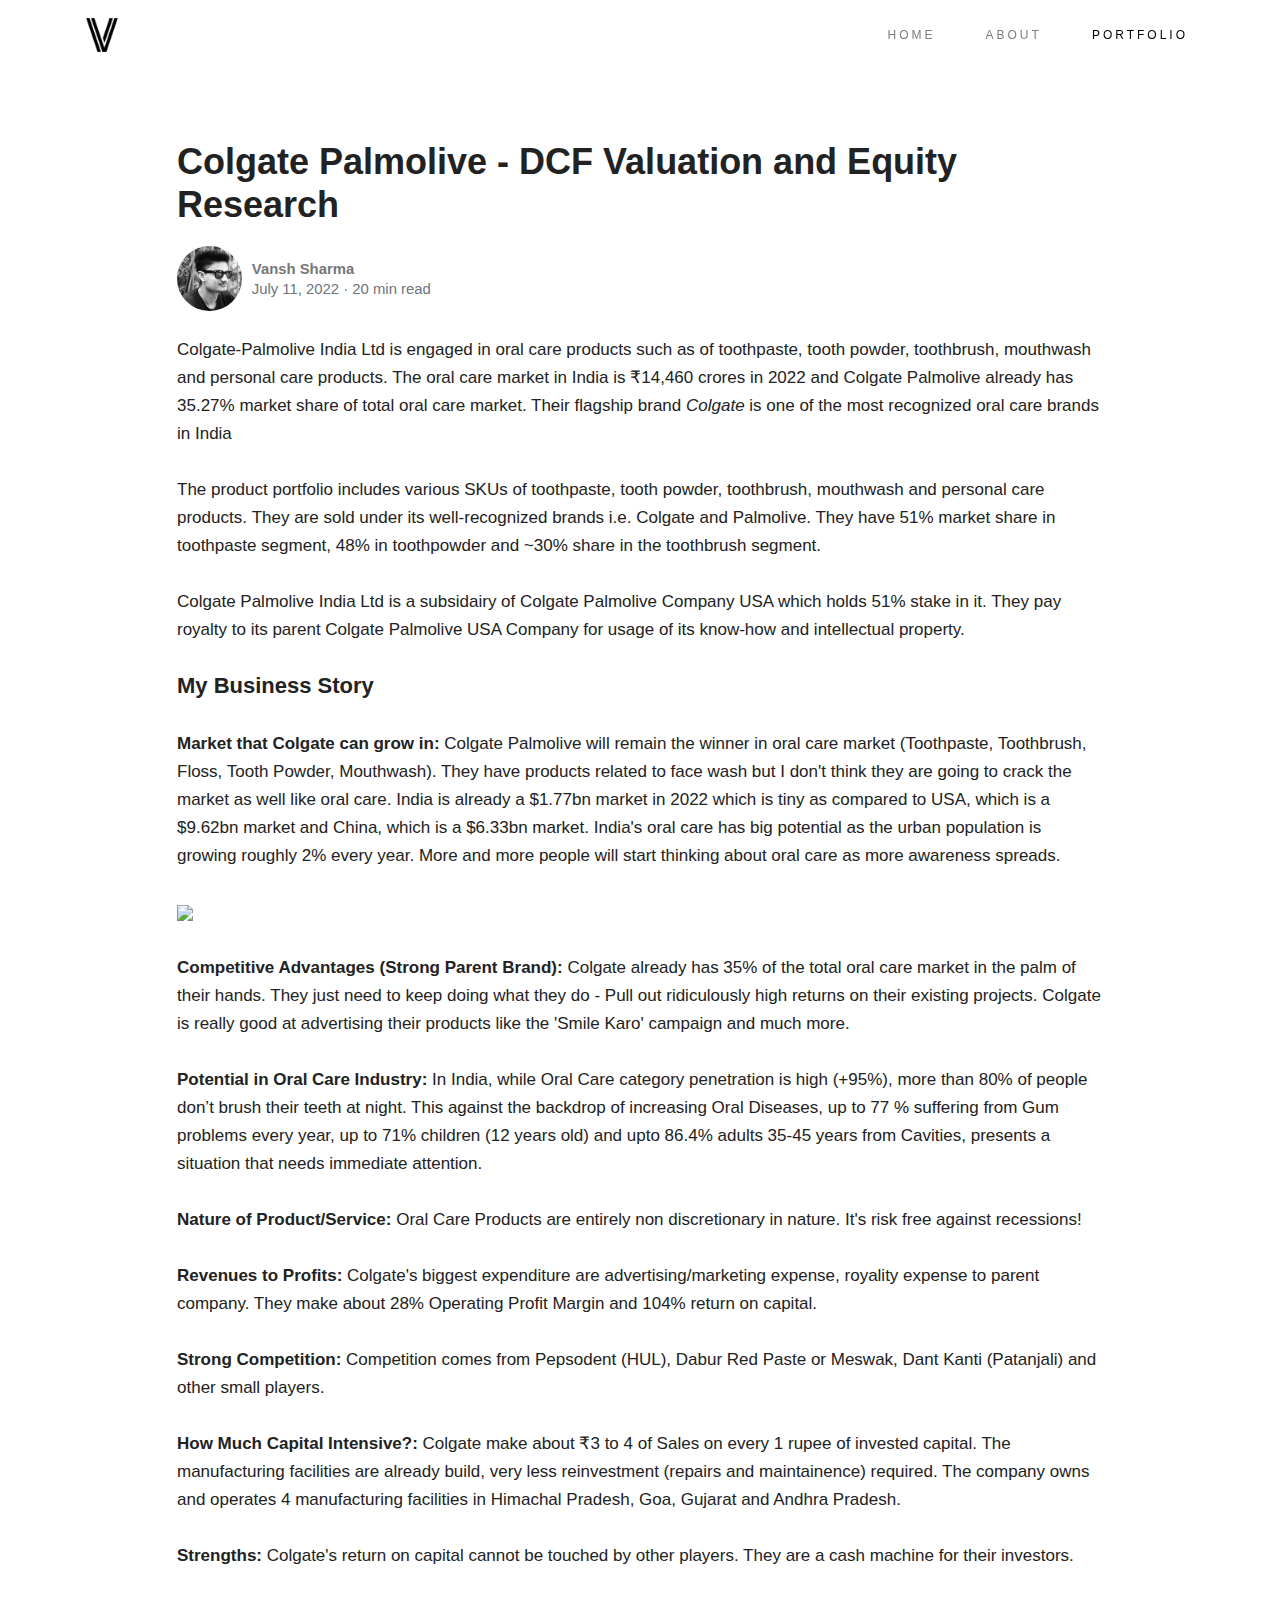
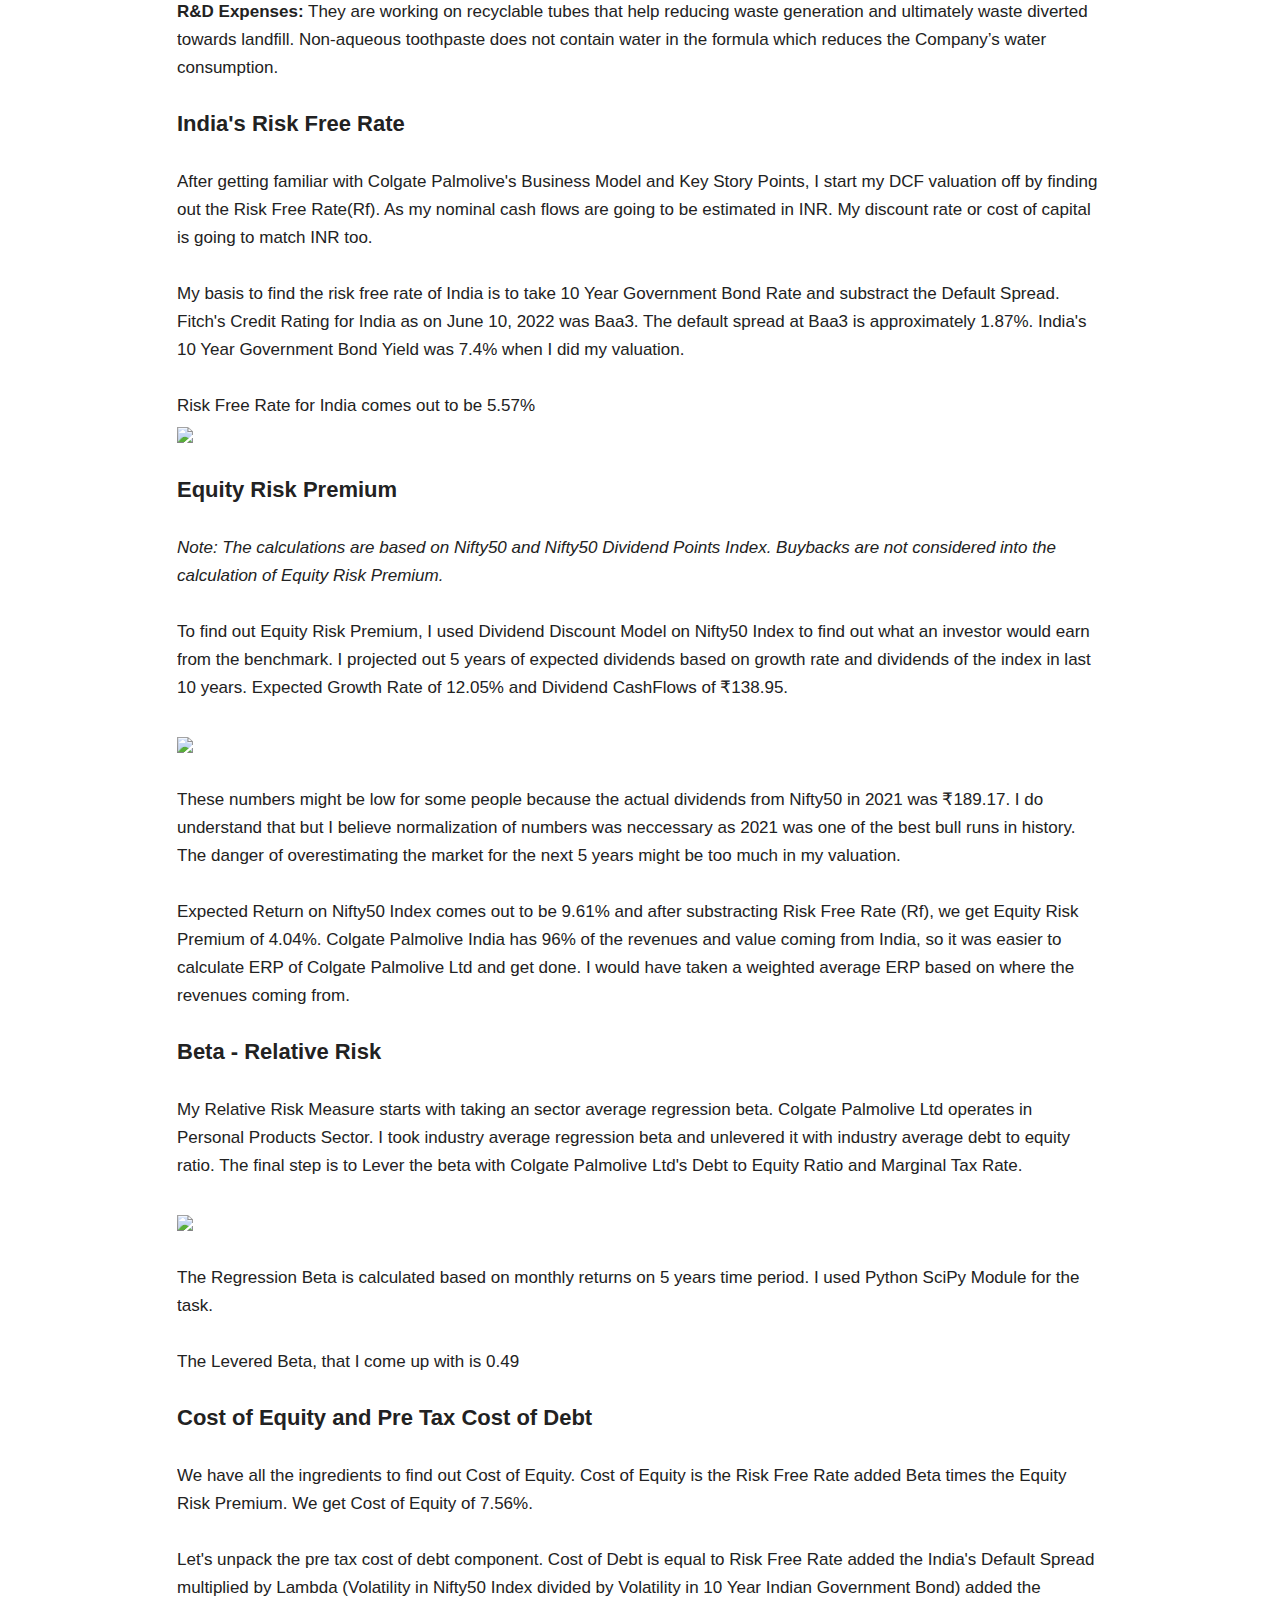
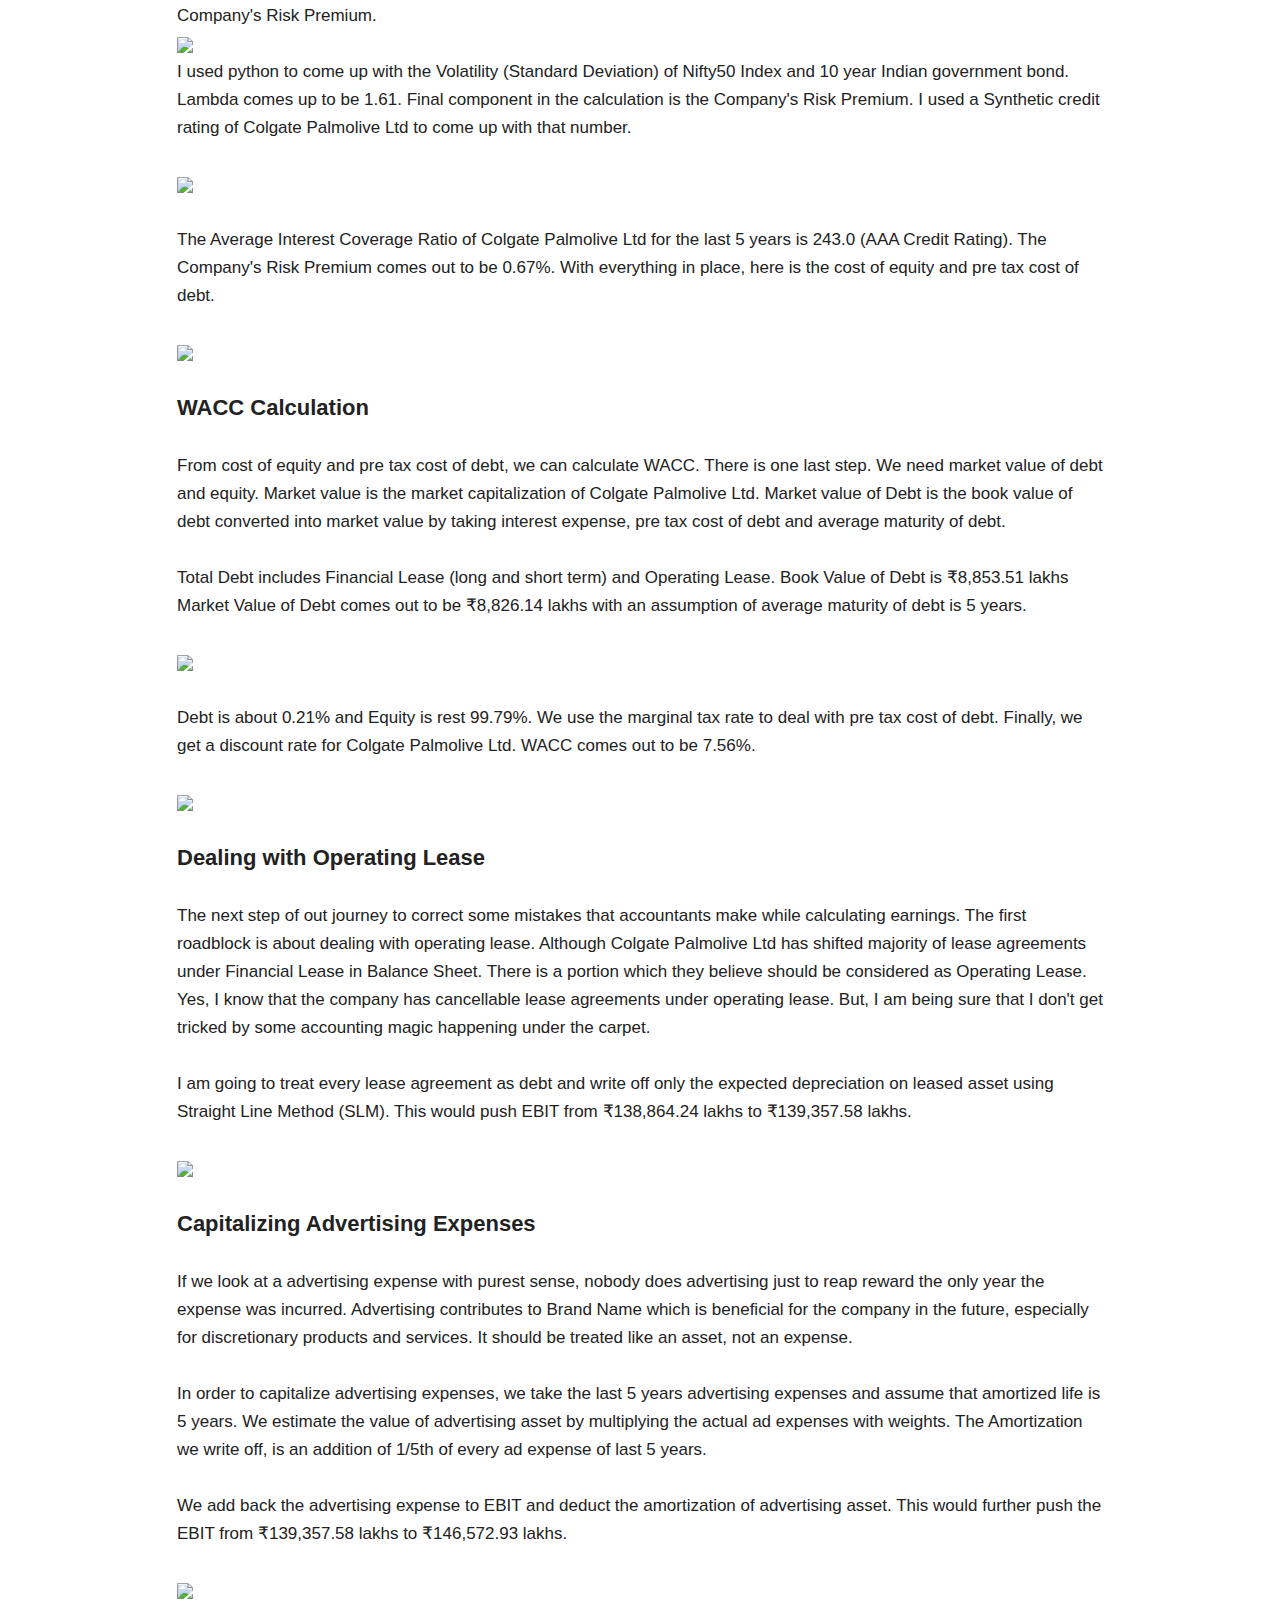
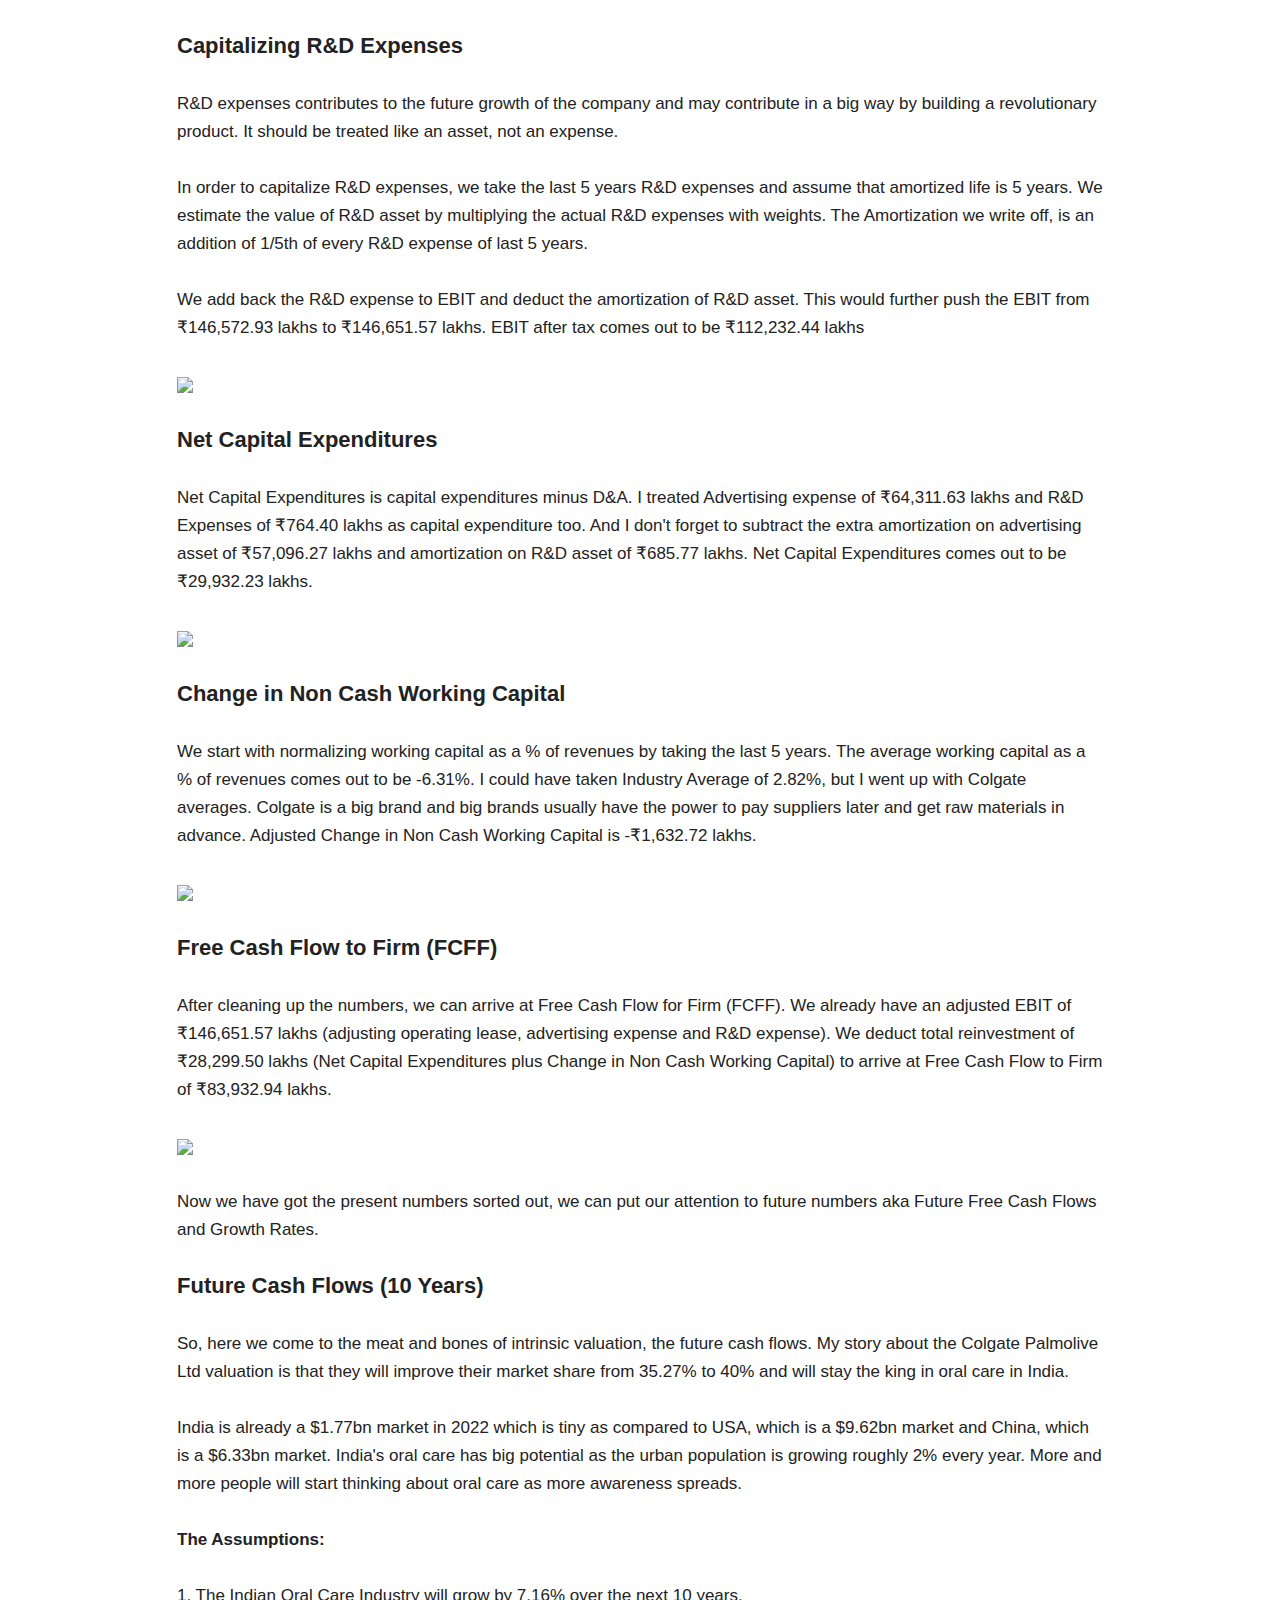
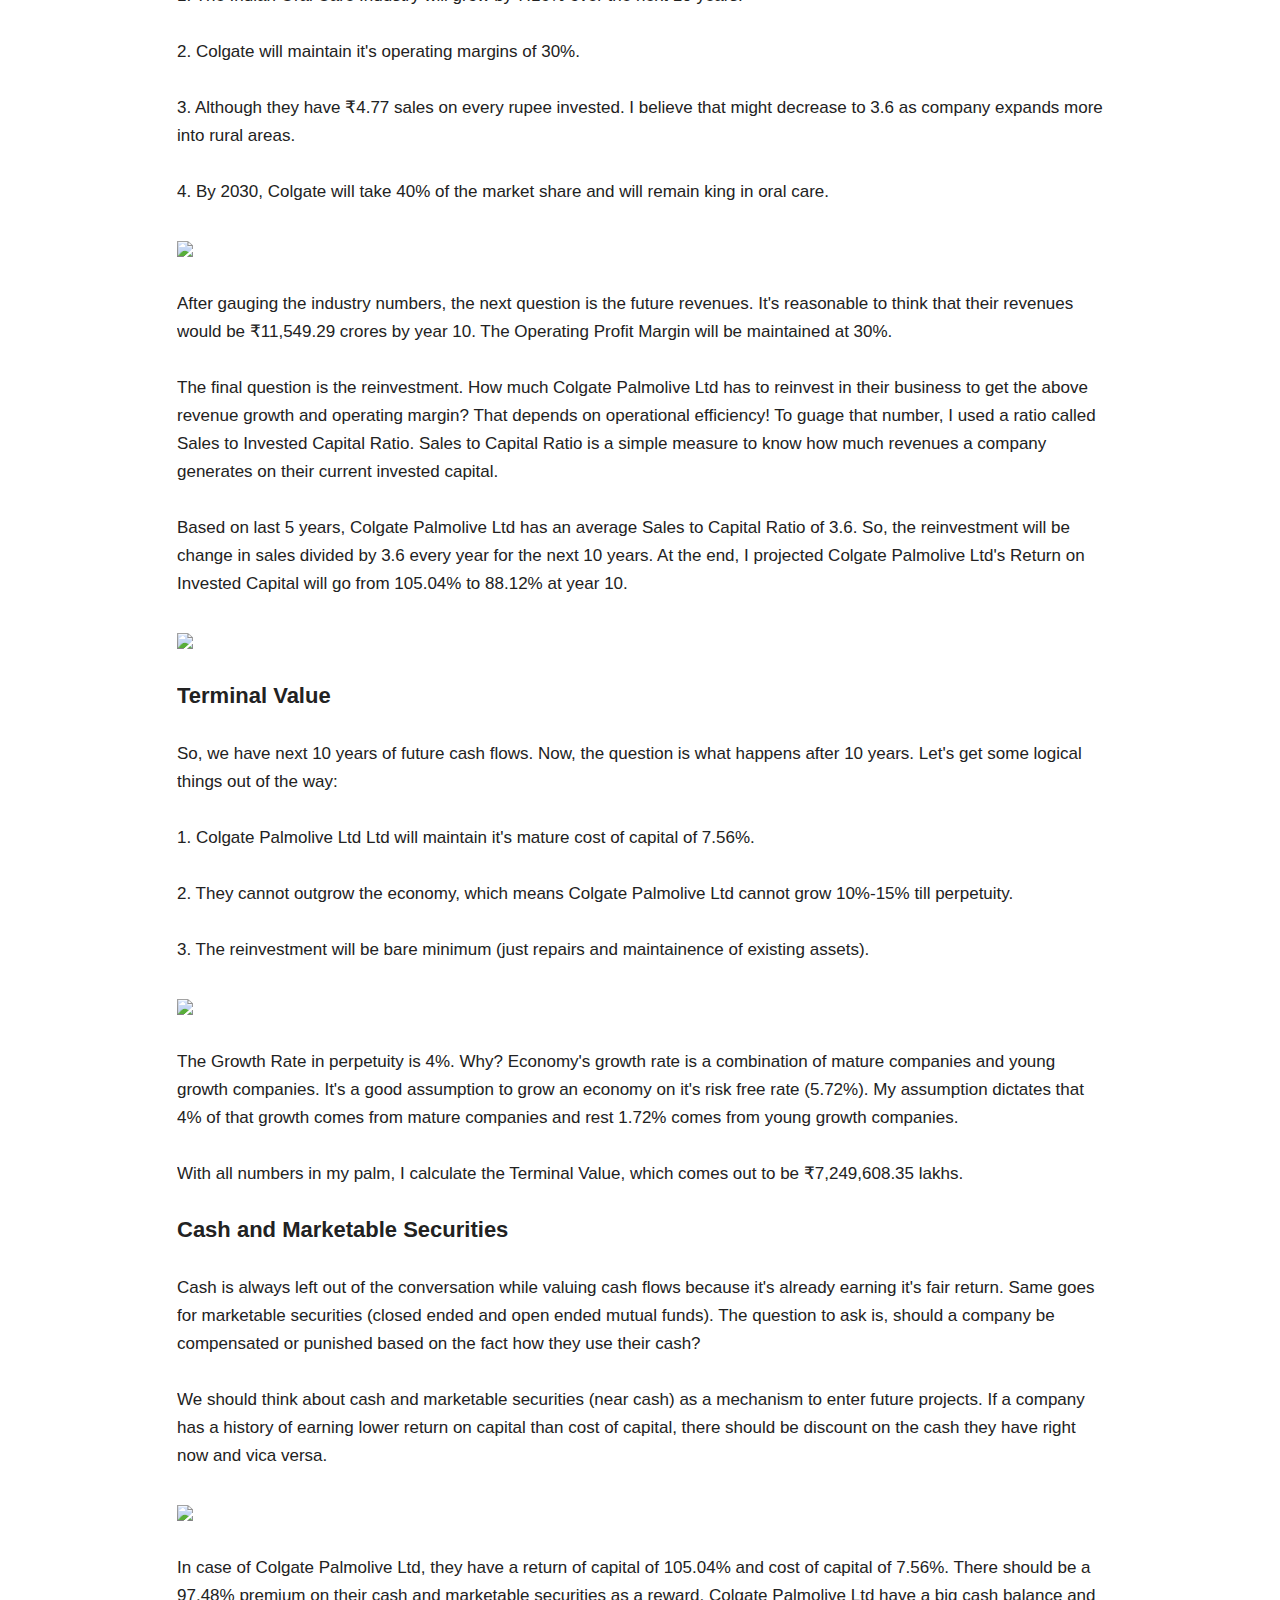
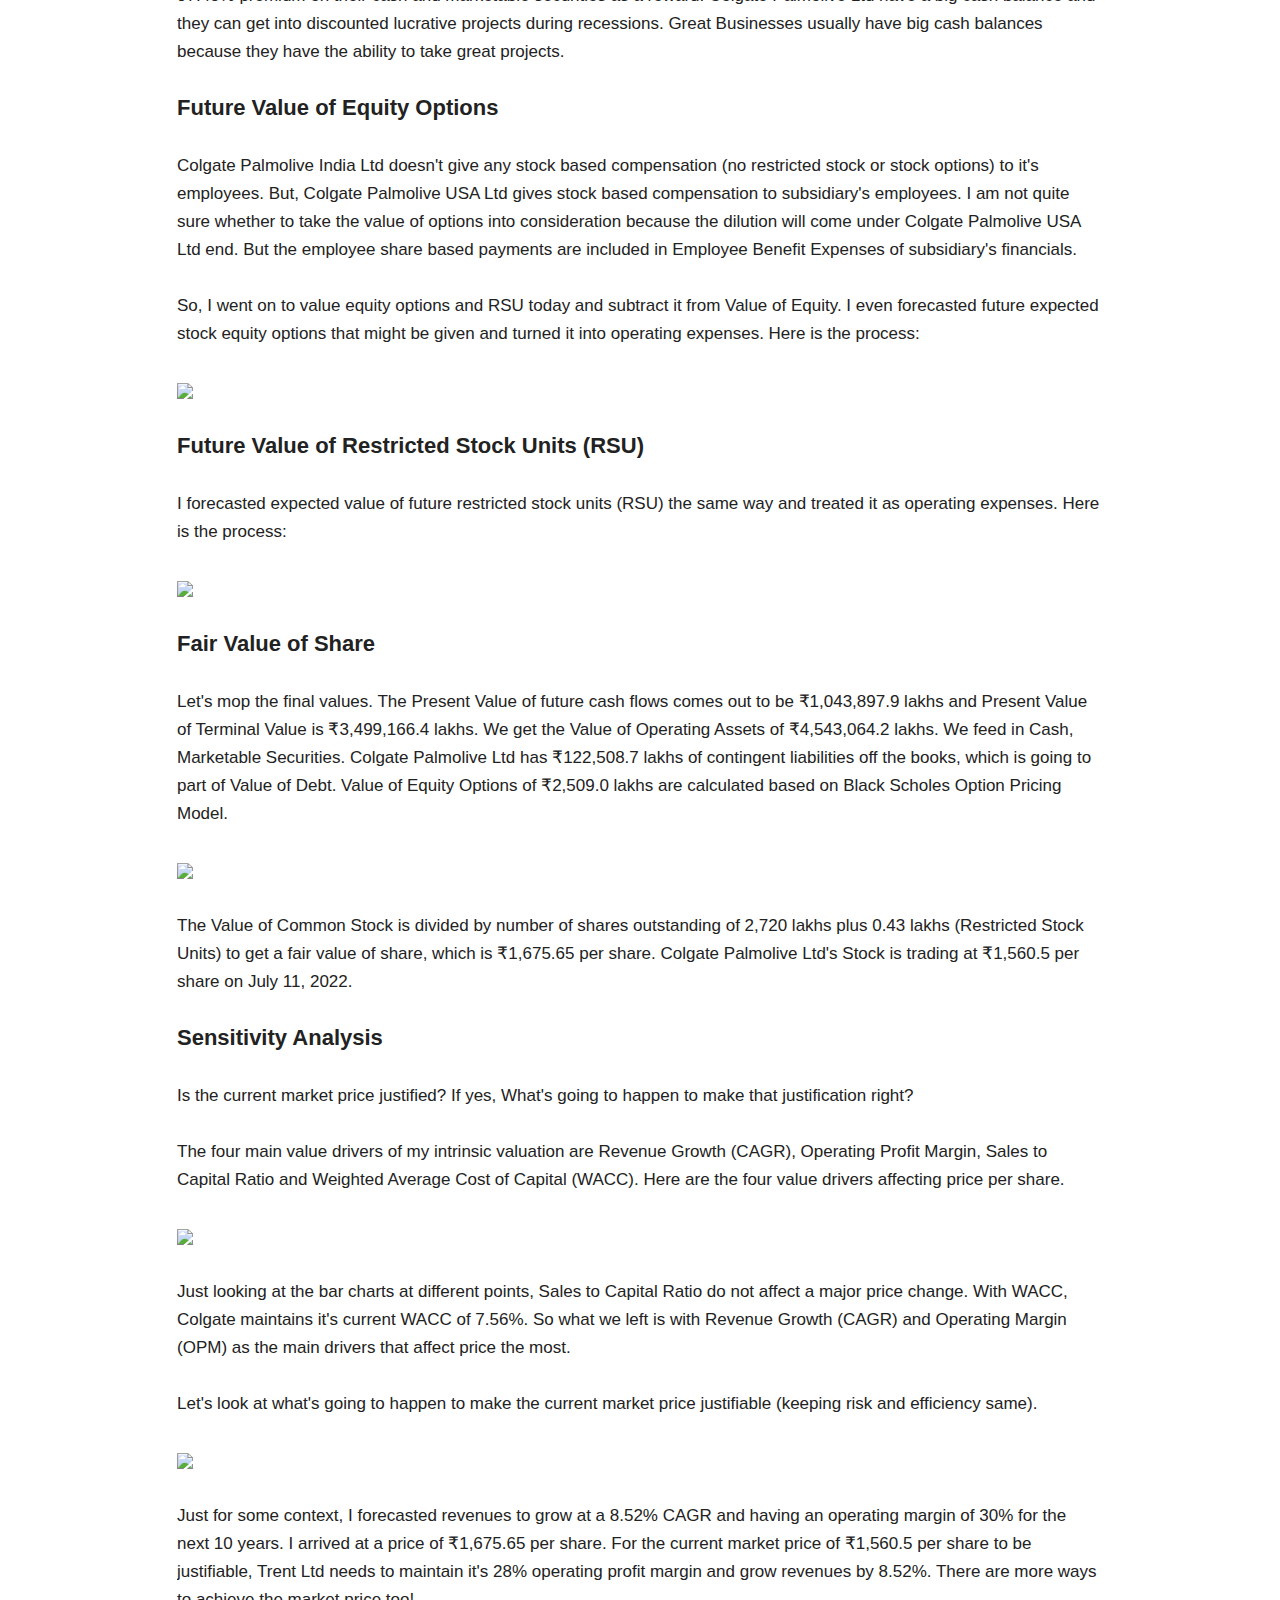
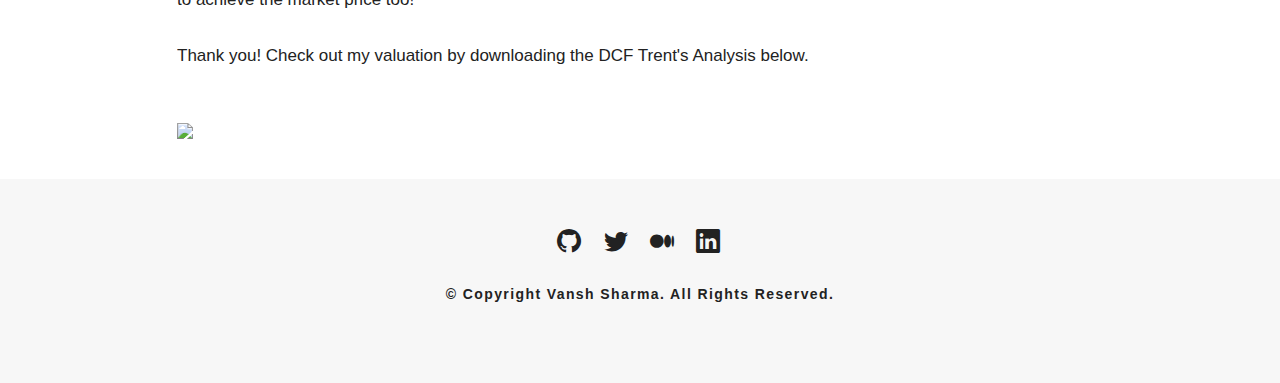
==== colgate.html @ 7a52c112 "Add files via upload" ====
<!DOCTYPE html>
<html lang="en">

<head>
  <meta charset="utf-8">
  <meta content="width=device-width, initial-scale=1.0" name="viewport">

  <title>Colgate Palmolive - Intrinsic Valuation</title>
  <meta content="" name="description">
  <meta content="" name="keywords">

  <!-- Favicons -->
  <link href="assets/img/favicon.png" rel="icon">

  <!-- Google Fonts -->
  <link href="https://fonts.googleapis.com/css?family=Poppins:300,300i,400,400i,500,500i,600,600i,700,700i|Playfair+Display:400,400i,500,500i,600,600i,700,700i,900,900i" rel="stylesheet">
  <link rel="preconnect" href="https://fonts.googleapis.com">
  <link rel="preconnect" href="https://fonts.gstatic.com" crossorigin>
  <link href="https://fonts.googleapis.com/css2?family=Noto+Serif:ital,wght@0,400;0,700;1,400;1,700&display=swap" rel="stylesheet">

  <!-- Vendor CSS Files -->
  <link href="assets/vendor/bootstrap/css/bootstrap.min.css" rel="stylesheet">
  <link href="assets/vendor/bootstrap-icons/bootstrap-icons.css" rel="stylesheet">
  <link href="assets/vendor/boxicons/css/boxicons.min.css" rel="stylesheet">
  <link href="assets/vendor/glightbox/css/glightbox.min.css" rel="stylesheet">
  <link href="assets/vendor/swiper/swiper-bundle.min.css" rel="stylesheet">

  <!-- Main CSS File -->
  <link href="assets/css/style.css" rel="stylesheet">

<body>

  <!-- ======= Header ======= -->
  <header id="header" class="sticky-top header-scrolled">
    <div class="container d-flex align-items-center justify-content-between">

      <a href="index.html" class="logo"><img src="assets/img/logo.png" alt="" class="img-fluid"></a>

      <nav id="navbar" class="navbar">
        <ul>
          <li><a class="nav-link scrollto " href="index.html">Home</a></li>
          <li><a class="nav-link scrollto" href="index.html#about">About</a></li>
          <li><a class="nav-link active scrollto" href="index.html#portfolio">Portfolio</a></li>
        </ul>
        <i class="bi bi-list mobile-nav-toggle"></i>
      </nav><!-- .navbar -->

    </div>
  </header><!-- End Header -->

  <main id="main">

    <!-- ======= Portfolio Details Section ======= -->
    <section id="portfolio-details" class="portfolio-details">
      <div class="container">

        <div class="row gy-4">
          <div class="col-lg-1" ></div>
          <div class="col-lg-10">
            <div class="portfolio-details-slider swiper">
              <div class="swiper-wrapper align-items-center">
              	
              </div>
              <div class="portfolio-description">
                  <h2>Colgate Palmolive - DCF Valuation and Equity Research</h2>
                  <div class="d-flex align-items-center">
                    <img class="rounded-circle" src="assets/img/avatar.jpg" width="70">
                    <small class="ml-2"><strong>Vansh Sharma</strong> <span class="text-muted d-block">July 11, 2022 &middot; 20 min read</span>
                    </small>
                    <div class="d-flex justify-content-end"></div>
                  </div>
                  <p>
                    Colgate-Palmolive India Ltd is engaged in oral care products such as of toothpaste, tooth powder, toothbrush, mouthwash and personal care products. The oral care market in India is &#8377;14,460 crores in 2022 and Colgate Palmolive already has 35.27% market share of total oral care market. Their flagship brand <i>Colgate</i> is one of the most recognized oral care brands in India<br><br>

                    The product portfolio includes various SKUs of toothpaste, tooth powder, toothbrush, mouthwash and personal care products. They are sold under its well-recognized brands i.e. Colgate and Palmolive. They have 51% market share in toothpaste segment, 48% in toothpowder and ~30% share in the toothbrush segment.<br><br>

                    Colgate Palmolive India Ltd is a subsidairy of Colgate Palmolive Company USA which holds 51% stake in it. They pay royalty to its parent Colgate Palmolive USA Company for usage of its know-how and intellectual property.<br><br>

                    <span class="head1">My Business Story</span><br><br>

                    <strong>Market that Colgate can grow in:</strong> Colgate Palmolive will remain the winner in oral care market (Toothpaste, Toothbrush, Floss, Tooth Powder, Mouthwash). They have products related to face wash but I don't think they are going to crack the market as well like oral care. India is already a $1.77bn market in 2022 which is tiny as compared to USA, which is a $9.62bn market and China, which is a $6.33bn market. India's oral care has big potential as the urban population is growing roughly 2% every year. More and more people will start thinking about oral care as more awareness spreads.<br><br>

                    <span id="dcf"><img class="dcf-image" src="assets/img/portfolio/colgate-dcf/market.jpg"></span><br><br>

                    <strong>Competitive Advantages (Strong Parent Brand):</strong> Colgate already has 35% of the total oral care market in the palm of their hands. They just need to keep doing what they do - Pull out ridiculously high returns on their existing projects. Colgate is really good at advertising their products like the 'Smile Karo' campaign and much more.<br><br>

                    <strong>Potential in Oral Care Industry:</strong> In India, while Oral Care category penetration is high (+95%), more than 80% of people don’t brush their teeth at night. This against the backdrop of increasing Oral Diseases, up to 77 % suffering from Gum problems every year, up to 71% children (12 years old) and upto 86.4% adults 35-45 years from Cavities, presents a situation that needs immediate attention.<br><br>

                    <strong>Nature of Product/Service:</strong> Oral Care Products are entirely non discretionary in nature. It's risk free against recessions!<br><br>

                    <strong>Revenues to Profits:</strong> Colgate's biggest expenditure are advertising/marketing expense, royality expense to parent company. They make about 28% Operating Profit Margin and 104% return on capital.<br><br>

                    <strong>Strong Competition:</strong> Competition comes from Pepsodent (HUL), Dabur Red Paste or Meswak, Dant Kanti (Patanjali) and other small players.<br><br>

                    <strong>How Much Capital Intensive?:</strong>  Colgate make about &#8377;3 to 4 of Sales on every 1 rupee of invested capital. The manufacturing facilities are already build, very less reinvestment (repairs and maintainence) required. The company owns and operates 4 manufacturing facilities in Himachal Pradesh, Goa, Gujarat and Andhra Pradesh.<br><br>

                    <strong>Strengths:</strong> Colgate's return on capital cannot be touched by other players. They are a cash machine for their investors.<br><br>

                    <strong>R&D Expenses:</strong> They are working on recyclable tubes that help reducing waste generation and ultimately waste diverted towards landfill. Non-aqueous toothpaste does not contain water in the formula which reduces the Company’s water consumption.<br><br>

                    <span class="head1">India's Risk Free Rate</span><br><br>

                    After getting familiar with Colgate Palmolive's Business Model and Key Story Points, I start my DCF valuation off by finding out the Risk Free Rate(Rf). As my nominal cash flows are going to be estimated in INR. My discount rate or cost of capital is going to match INR too.<br><br>

                    My basis to find the risk free rate of India is to take 10 Year Government Bond Rate and substract the Default Spread. Fitch's Credit Rating for India as on June 10, 2022 was Baa3. The default spread at Baa3 is approximately 1.87%. India's 10 Year Government Bond Yield was 7.4% when I did my valuation.<br><br>

                    Risk Free Rate for India comes out to be 5.57%<br>

                    <span id="dcf"><img class="dcf-image" src="assets/img/portfolio/colgate-dcf/rf.jpg"></span><br><br>

                    <span class="head1">Equity Risk Premium</span><br><br>

                    <i>Note: The calculations are based on Nifty50 and Nifty50 Dividend Points Index. Buybacks are not considered into the calculation of Equity Risk Premium.</i><br><br>

                    To find out Equity Risk Premium, I used Dividend Discount Model on Nifty50 Index to find out what an investor would earn from the benchmark. I projected out 5 years of expected dividends based on growth rate and dividends of the index in last 10 years. Expected Growth Rate of 12.05% and Dividend CashFlows of &#8377;138.95.<br><br>

                    <span id="dcf"><img class="dcf-image" src="assets/img/portfolio/colgate-dcf/erp.jpg"></span><br><br>

                    These numbers might be low for some people because the actual dividends from Nifty50 in 2021 was &#8377;189.17. I do understand that but I believe normalization of numbers was neccessary as 2021 was one of the best bull runs in history. The danger of overestimating the market for the next 5 years might be too much in my valuation.<br><br>

                    Expected Return on Nifty50 Index comes out to be 9.61% and after substracting Risk Free Rate (Rf), we get Equity Risk Premium of 4.04%. Colgate Palmolive India has 96% of the revenues and value coming from India, so it was easier to calculate ERP of Colgate Palmolive Ltd and get done. I would have taken a weighted average ERP based on where the revenues coming from.<br><br>

                    <span class="head1">Beta - Relative Risk</span><br><br>

                    My Relative Risk Measure starts with taking an sector average regression beta. Colgate Palmolive Ltd operates in Personal Products Sector. I took industry average regression beta and unlevered it with industry average debt to equity ratio. The final step is to Lever the beta with Colgate Palmolive Ltd's Debt to Equity Ratio and Marginal Tax Rate.<br><br>

                    <span id="dcf"><img class="dcf-image" src="assets/img/portfolio/colgate-dcf/beta.jpg"></span><br><br>

                    The Regression Beta is calculated based on monthly returns on 5 years time period. I used Python SciPy Module for the task.<br><br>

                    The Levered Beta, that I come up with is 0.49<br><br>
                    <span class="head1">Cost of Equity and Pre Tax Cost of Debt</span><br><br>

                    We have all the ingredients to find out Cost of Equity. Cost of Equity is the Risk Free Rate added Beta times the Equity Risk Premium. We get Cost of Equity of 7.56%.<br><br>

                    Let's unpack the pre tax cost of debt component. Cost of Debt is equal to  Risk Free Rate added the India's Default Spread multiplied by Lambda (Volatility in Nifty50 Index divided by Volatility in 10 Year Indian Government Bond) added the Company's Risk Premium.<br>

                    <span id="dcf"><img class="dcf-image" src="assets/img/portfolio/colgate-dcf/lambda.jpg"></span><br>

                    I used python to come up with the Volatility (Standard Deviation) of Nifty50 Index and 10 year Indian government bond. Lambda comes up to be 1.61. Final component in the calculation is the Company's Risk Premium. I used a Synthetic credit rating of Colgate Palmolive Ltd to come up with that number.<br><br> 

                    <span id="dcf"><img class="dcf-image" src="assets/img/portfolio/colgate-dcf/icr.jpg"></span><br><br>

                    The Average Interest Coverage Ratio of Colgate Palmolive Ltd for the last 5 years is 243.0 (AAA Credit Rating). The Company's Risk Premium comes out to be 0.67%. With everything in place, here is the cost of equity and pre tax cost of debt.<br><br> 

                    <span id="dcf"><img class="dcf-image" src="assets/img/portfolio/colgate-dcf/ke-kd.jpg"></span><br><br>
                    <span class="head1">WACC Calculation</span><br><br>

                    From cost of equity and pre tax cost of debt, we can calculate WACC. There is one last step. We need market value of debt and equity. Market value is the market capitalization of Colgate Palmolive Ltd. Market value of Debt is the book value of debt converted into market value by taking interest expense, pre tax cost of debt and average maturity of debt.<br><br>

                    Total Debt includes Financial Lease (long and short term) and Operating Lease. Book Value of Debt is &#8377;8,853.51 lakhs Market Value of Debt comes out to be &#8377;8,826.14 lakhs with an assumption of average maturity of debt is 5 years.<br><br>

                    <span id="dcf"><img class="dcf-image" src="assets/img/portfolio/colgate-dcf/debt.jpg"></span><br><br>

                    Debt is about 0.21% and Equity is rest 99.79%. We use the marginal tax rate to deal with pre tax cost of debt. Finally, we get a discount rate for Colgate Palmolive Ltd. WACC comes out to be 7.56%. <br><br>

                    <span id="dcf"><img class="dcf-image" src="assets/img/portfolio/colgate-dcf/wacc.jpg"></span><br><br>

                    <span class="head1">Dealing with Operating Lease</span><br><br>

                    The next step of out journey to correct some mistakes that accountants make while calculating earnings. The first roadblock is about dealing with operating lease. Although Colgate Palmolive Ltd has shifted majority of lease agreements under Financial Lease in Balance Sheet. There is a portion which they believe should be considered as Operating Lease. Yes, I know that the company has cancellable lease agreements under operating lease. But, I am being sure that I don't get tricked by some accounting magic happening under the carpet.<br><br>

                    I am going to treat every lease agreement as debt and write off only the expected depreciation on leased asset using Straight Line Method (SLM). This would push EBIT from &#8377;138,864.24 lakhs to &#8377;139,357.58 lakhs.<br><br>

                    <span id="dcf"><img class="dcf-image" src="assets/img/portfolio/colgate-dcf/ebit_op.jpg"></span><br><br>

                    <span class="head1">Capitalizing Advertising Expenses</span><br><br>

                    If we look at a advertising expense with purest sense, nobody does advertising just to reap reward the only year the expense was incurred. Advertising contributes to Brand Name which is beneficial for the company in the future, especially for discretionary products and services. It should be treated like an asset, not an expense.<br><br>

                    In order to capitalize advertising expenses, we take the last 5 years advertising expenses and assume that amortized life is 5 years. We estimate the value of advertising asset by multiplying the actual ad expenses with weights. The Amortization we write off, is an addition of 1/5th of every ad expense of last 5 years.<br><br>

                    We add back the advertising expense to EBIT and deduct the amortization of advertising asset. This would further push the EBIT from &#8377;139,357.58 lakhs to &#8377;146,572.93 lakhs.<br><br>

                    <span id="dcf"><img class="dcf-image" src="assets/img/portfolio/colgate-dcf/ebit_ad.jpg"></span><br><br>

                    <span class="head1">Capitalizing R&D Expenses</span><br><br>

                    R&D expenses contributes to the future growth of the company and may contribute in a big way by building a revolutionary product. It should be treated like an asset, not an expense.<br><br>

                    In order to capitalize R&D expenses, we take the last 5 years R&D expenses and assume that amortized life is 5 years. We estimate the value of R&D asset by multiplying the actual R&D expenses with weights. The Amortization we write off, is an addition of 1/5th of every R&D expense of last 5 years.<br><br>

                    We add back the R&D expense to EBIT and deduct the amortization of R&D asset. This would further push the EBIT from &#8377;146,572.93 lakhs to &#8377;146,651.57 lakhs. EBIT after tax comes out to be &#8377;112,232.44 lakhs<br><br>

                    <span id="dcf"><img class="dcf-image" src="assets/img/portfolio/colgate-dcf/ebit_rd.jpg"></span><br><br>

                    <span class="head1">Net Capital Expenditures</span><br><br>
                    
                    Net Capital Expenditures is capital expenditures minus D&A. I treated Advertising expense of &#8377;64,311.63 lakhs and R&D Expenses of &#8377;764.40 lakhs as capital expenditure too. And I don't forget to subtract the extra amortization on advertising asset of &#8377;57,096.27 lakhs and amortization on R&D asset of &#8377;685.77 lakhs. Net Capital Expenditures comes out to be &#8377;29,932.23 lakhs.<br><br>

                    <span id="dcf"><img class="dcf-image" src="assets/img/portfolio/colgate-dcf/capex.jpg"></span><br><br>

                    <span class="head1">Change in Non Cash Working Capital</span><br><br>

                    We start with normalizing working capital as a % of revenues by taking the last 5 years. The average working capital as a % of revenues comes out to be -6.31%. I could have taken Industry Average of 2.82%, but I went up with Colgate averages. Colgate is a big brand and big brands usually have the power to pay suppliers later and get raw materials in advance. Adjusted Change in Non Cash Working Capital is -&#8377;1,632.72 lakhs.<br><br>

                    <span id="dcf"><img class="dcf-image" src="assets/img/portfolio/colgate-dcf/wcc.jpg"></span><br><br>

                    <span class="head1">Free Cash Flow to Firm (FCFF)</span><br><br>

                    After cleaning up the numbers, we can arrive at Free Cash Flow for Firm (FCFF). We already have an adjusted EBIT of &#8377;146,651.57 lakhs (adjusting operating lease, advertising expense and R&D expense). We deduct total reinvestment of &#8377;28,299.50 lakhs (Net Capital Expenditures plus Change in Non Cash Working Capital) to arrive at Free Cash Flow to Firm of &#8377;83,932.94 lakhs.<br><br>

                    <span id="dcf"><img class="dcf-image" src="assets/img/portfolio/colgate-dcf/fcff.jpg"></span><br><br>

                    Now we have got the present numbers sorted out, we can put our attention to future numbers aka Future Free Cash Flows and Growth Rates.<br><br>

                    <span class="head1">Future Cash Flows (10 Years)</span><br><br>

                    So, here we come to the meat and bones of intrinsic valuation, the future cash flows. My story about the Colgate Palmolive Ltd valuation is that they will improve their market share from 35.27% to 40% and will stay the king in oral care in India.<br><br>

                    India is already a $1.77bn market in 2022 which is tiny as compared to USA, which is a $9.62bn market and China, which is a $6.33bn market. India's oral care has big potential as the urban population is growing roughly 2% every year. More and more people will start thinking about oral care as more awareness spreads.<br><br>

                    <strong>The Assumptions:</strong><br><br>

                    1. The Indian Oral Care Industry will grow by 7.16% over the next 10 years.<br><br>

                    2. Colgate will maintain it's operating margins of 30%.<br><br>

                    3. Although they have &#8377;4.77 sales on every rupee invested. I believe that might decrease to 3.6 as company expands more into rural areas.<br><br>

                    4. By 2030, Colgate will take 40% of the market share and will remain king in oral care.<br><br>

                    <span id="dcf"><img class="dcf-image" src="assets/img/portfolio/colgate-dcf/market.jpg"></span><br><br>

                    After gauging the industry numbers, the next question is the future revenues. It's reasonable to think that their revenues would be &#8377;11,549.29 crores by year 10. The Operating Profit Margin will be maintained at 30%.<br><br>

                    The final question is the reinvestment. How much Colgate Palmolive Ltd has to reinvest in their business to get the above revenue growth and operating margin? That depends on operational efficiency! To guage that number, I used a ratio called Sales to Invested Capital Ratio. Sales to Capital Ratio is a simple measure to know how much revenues a company generates on their current invested capital.<br><br>

                    Based on last 5 years, Colgate Palmolive Ltd has an average Sales to Capital Ratio of 3.6. So, the reinvestment will be change in sales divided by 3.6 every year for the next 10 years. At the end, I projected Colgate Palmolive Ltd's Return on Invested Capital will go from 105.04% to 88.12% at year 10.<br><br>  

                    <span id="dcf"><img class="dcf-image" src="assets/img/portfolio/colgate-dcf/fcf.jpg"></span><br><br>

                    <span class="head1">Terminal Value</span><br><br>

                    So, we have next 10 years of future cash flows. Now, the question is what happens after 10 years. Let's get some logical things out of the way:<br><br>

                    1. Colgate Palmolive Ltd Ltd will maintain it's mature cost of capital of 7.56%.<br><br> 

                    2. They cannot outgrow the economy, which means Colgate Palmolive Ltd cannot grow 10%-15% till perpetuity.<br><br> 

                    3. The reinvestment will be bare minimum (just repairs and maintainence of existing assets).<br><br>

                    <span id="dcf"><img class="dcf-image" src="assets/img/portfolio/colgate-dcf/tv.jpg"></span><br><br>

                    The Growth Rate in perpetuity is 4%. Why? Economy's growth rate is a combination of mature companies and young growth companies. It's a good assumption to grow an economy on it's risk free rate (5.72%). My assumption dictates that 4% of that growth comes from mature companies and rest 1.72% comes from young growth companies.<br><br>

                    With all numbers in my palm, I calculate the Terminal Value, which comes out to be &#8377;7,249,608.35 lakhs.<br><br>

                    <span class="head1">Cash and Marketable Securities</span><br><br>

                    Cash is always left out of the conversation while valuing cash flows because it's already earning it's fair return. Same goes for marketable securities (closed ended and open ended mutual funds). The question to ask is, should a company be compensated or punished based on the fact how they use their cash?<br><br>

                    We should think about cash and marketable securities (near cash) as a mechanism to enter future projects. If a company has a history of earning lower return on capital than cost of capital, there should be discount on the cash they have right now and vica versa.<br><br>

                    <span id="dcf"><img class="dcf-image" src="assets/img/portfolio/colgate-dcf/cash.jpg"></span><br><br>

                    In case of Colgate Palmolive Ltd, they have a return of capital of 105.04% and cost of capital of 7.56%. There should be a 97.48% premium on their cash and marketable securities as a reward. Colgate Palmolive Ltd have a big cash balance and they can get into discounted lucrative projects during recessions. Great Businesses usually have big cash balances because they have the ability to take great projects.<br><br>

                    <span class="head1">Future Value of Equity Options</span><br><br>

                    Colgate Palmolive India Ltd doesn't give any stock based compensation (no restricted stock or stock options) to it's employees. But, Colgate Palmolive USA Ltd gives stock based compensation to subsidiary's employees. I am not quite sure whether to take the value of options into consideration because the dilution will come under Colgate Palmolive USA Ltd end. But the employee share based payments are included in Employee Benefit Expenses of subsidiary's financials.<br><br>

                    So, I went on to value equity options and RSU today and subtract it from Value of Equity. I even forecasted future expected stock equity options that might be given and turned it into operating expenses. Here is the process:<br><br>

                    <span id="dcf"><img class="dcf-image" src="assets/img/portfolio/colgate-dcf/fv_eo.jpg"></span><br><br>

                    <span class="head1">Future Value of Restricted Stock Units (RSU)</span><br><br>

                    I forecasted expected value of future restricted stock units (RSU) the same way and treated it as operating expenses. Here is the process:<br><br>

                    <span id="dcf"><img class="dcf-image" src="assets/img/portfolio/colgate-dcf/fv_rsu.jpg"></span><br><br>

                    <span class="head1">Fair Value of Share</span><br><br>

                    Let's mop the final values. The Present Value of future cash flows comes out to be &#8377;1,043,897.9 lakhs and Present Value of Terminal Value is &#8377;3,499,166.4 lakhs. We get the Value of Operating Assets of &#8377;4,543,064.2 lakhs. We feed in Cash, Marketable Securities. Colgate Palmolive Ltd has &#8377;122,508.7 lakhs of contingent liabilities off the books, which is going to part of Value of Debt. Value of Equity Options of &#8377;2,509.0 lakhs are calculated based on Black Scholes Option Pricing Model.<br><br>

                    <span id="dcf"><img class="dcf-image" src="assets/img/portfolio/colgate-dcf/value.jpg"></span><br><br>

                    The Value of Common Stock is divided by number of shares outstanding of 2,720 lakhs plus 0.43 lakhs (Restricted Stock Units) to get a fair value of share, which is &#8377;1,675.65 per share. Colgate Palmolive Ltd's Stock is trading at &#8377;1,560.5 per share on July 11, 2022.<br><br>

                    <span class="head1">Sensitivity Analysis</span><br><br>

                    Is the current market price justified? If yes, What's going to happen to make that justification right?<br><br>

                    The four main value drivers of my intrinsic valuation are Revenue Growth (CAGR), Operating Profit Margin, Sales to Capital Ratio and Weighted Average Cost of Capital (WACC). Here are the four value drivers affecting price per share.<br><br>

                    <span id="dcf"><img class="dcf-image" src="assets/img/portfolio/colgate-dcf/value_drivers.jpg"></span><br><br>

                    Just looking at the bar charts at different points, Sales to Capital Ratio do not affect a major price change. With WACC, Colgate maintains it's current WACC of 7.56%. So what we left is with Revenue Growth (CAGR) and Operating Margin (OPM) as the main drivers that affect price the most.<br><br>

                    Let's look at what's going to happen to make the current market price justifiable (keeping risk and efficiency same).<br><br>

					<span id="dcf"><img class="dcf-image" src="assets/img/portfolio/colgate-dcf/sen_any.jpg"></span><br><br>

					Just for some context, I forecasted revenues to grow at a 8.52% CAGR and having an operating margin of 30% for the next 10 years. I arrived at a price of &#8377;1,675.65 per share. For the current market price of &#8377;1,560.5 per share to be justifiable, Trent Ltd needs to maintain it's 28% operating profit margin and grow revenues by 8.52%. There are more ways to achieve the market price too!<br><br>

					Thank you! Check out my valuation by downloading the DCF Trent's Analysis below.<br><br>
                  </p>
                  <a id="excel" href="assets/img/portfolio/colgate-dcf/Intrinsic Valuation (Colpal).xlsm"><img  src="assets/img/portfolio/colgate-dcf/excel.png"></a>
              </div>
            </div>
          </div>
          <div class="col-lg-1"></div>
        </div>
      </div>
    </section><!-- End Portfolio Details Section -->

  </main><!-- End #main -->

  <!-- ======= Footer ======= -->
  <div id="footer" class="text-center">
    <div class="container">
      <div class="socials-media text-center">

        <ul class="list-unstyled">
          <li><a href="https://github.com/vanshsharma12/vanshsharma12.github.io"><i class="bi bi-github"></i></a></li>
          <li><a href="https://twitter.com/vanshsharma1208"><i class="bi bi-twitter"></i></a></li>
          <li><a href="https://medium.com/@vanshsharma813"><i class="bi bi-medium"></i></a></li>
          <li><a href="https://www.linkedin.com/in/vansh1208/"><i class="bi bi-linkedin"></i></a></li>
        </ul>

      </div>

      <p>&copy; Copyright Vansh Sharma. All Rights Reserved.</p>
    </div>
  </div><!-- End Footer -->

  <a href="#" class="back-to-top d-flex align-items-center justify-content-center"><i class="bi bi-arrow-up-short"></i></a>

  <!-- Vendor JS Files -->
  <script src="assets/vendor/bootstrap/js/bootstrap.bundle.min.js"></script>
  <script src="assets/vendor/glightbox/js/glightbox.min.js"></script>
  <script src="assets/vendor/isotope-layout/isotope.pkgd.min.js"></script>
  <script src="assets/vendor/swiper/swiper-bundle.min.js"></script>
  <script src="assets/vendor/typed.js/typed.min.js"></script>
  <script src="assets/vendor/php-email-form/validate.js"></script>

  <!-- Main JS File -->
  <script src="assets/js/main.js"></script>

</body>

</html>
---- assets/css/style.css ----
body {
  background: #ffffff;
  color: #777;
  font-family: 'Source Sans Pro', sans-serif;
  font-size: 17px;
  font-weight: 400;
  line-height: 20px;
  overflow-x: hidden;
  margin: 0 auto;
  padding: 0;
  box-sizing: border-box;
}

small {
  width: 100%;
}

#excel img {
  width: 40px !important;
  margin-bottom: 40px;
}

h1, h2, h3, h4, h5, h6 {
  margin: 0;
}

strong {
  font-weight: 600;
}

h2 {
  color: #222;
  font-weight: 600;
}

h4 {
  color: #222;
  font-size: 14px;
  font-weight: 600;
}

a {
  color: #222;
  text-decoration: none !important;
  transition: all 0.5s ease-in-out 0s;
}

a:hover {
  transition: all 0.5s ease-in-out 0s;
}

p {
  margin: 25px 0;
  padding: 0;
  font-size: 17px;
  color: #222;
  line-height: 28px;
  font-weight: 400;
}

::-moz-selection {
  background: #b8a07e;
  color: #fff;
}

::selection {
  background: #b8a07e;
  color: #fff;
}

.btn {
  background: #333;
  border: medium none;
  border-radius: 0;
  color: #fff;
  font-size: 12px;
  height: 50px;
  line-height: 50px;
  padding: 0 30px;
  text-transform: uppercase;
}

.btn:hover, .btn:focus {
  color: #fff;
}

.padDiv {
  padding: 30px 20px;
}

.section-title {
  margin-bottom: 70px;
}

.section-title h2 {
  color: #222;
  font-family: "Source Sans Pro";
  font-size: 35px;
  font-weight: 700;
}

.form-control {
  background-color: transparent;
  border: 1px solid #999;
  border-radius: 0;
  color: #999999;
  font-size: 12px;
  font-weight: 500;
  height: 50px;
  letter-spacing: 0.1em;
  padding-left: 10px;
  margin: 0 0 25px 0;
  line-height: 14px;
  text-transform: uppercase;
}

.form-control:focus {
  box-shadow: none;
  outline: 0 none;
}

.paddsection {
  padding-top: 90px;
  padding-bottom: 90px;
}

.paddsections {
  padding-top: 90px;
  padding-bottom: 90px !important;
}

.hvr-shutter-in-horizontal::before {
  background: #333;
}

.hvr-shutter-in-horizontal:hover {
  background: #b8a07e;
}

.mb-30 {
  margin-bottom: 30px;
}

.main-content {
  padding-top: 140px;
}

.black-outline{
    -webkit-text-stroke: 1px #222; /* stroke width and color */
    color: rgb(255, 255, 255);
    -webkit-font-smoothing: antialiased;
    font-weight: bold;
}

.rounded-circle {
  border-radius: 50% !important;
}

.head1 {
  font-size: 22px;
  font-weight: bold !important;
}

/*--------------------------------------------------------------
# Back to top button
--------------------------------------------------------------*/
.back-to-top {
  position: fixed;
  visibility: hidden;
  opacity: 0;
  right: 15px;
  bottom: 15px;
  z-index: 996;
  background: #222;
  width: 40px;
  height: 40px;
  border-radius: 4px;
  transition: all 0.4s;
}
.back-to-top i {
  font-size: 28px;
  color: #fff;
  line-height: 0;
}
.back-to-top:hover {
  background: #000;
  color: #fff;
}
.back-to-top.active {
  visibility: visible;
  opacity: 1;
}

/*--------------------------------------------------------------
# Header
--------------------------------------------------------------*/
#header {
  transition: all 0.5s;
  z-index: 997;
  padding: 15px 0;
  top: 0%;

}
#header.header-scrolled, #header.header-inner-pages {
  top: 0;
  background-color: #fff;
  box-shadow: 0px 2px 25px rgba(0, 0, 0, 0.08);
}
#header .logo {
  font-size: 30px;
  margin: 0;
  padding: 0;
  line-height: 1;
  font-weight: 600;
  letter-spacing: 1px;
  font-family: "Playfair Display", sans-serif;
  font-style: italic;
}
#header .logo a {
  color: #898989;
}
#header .logo img {
  max-height: 40px;
}
@media (max-width: 992px) {
  #header {
    border: 0;
  }
}

/*--------------------------------------------------------------
# Navigation Menu
--------------------------------------------------------------*/
/**
* Desktop Navigation 
*/
.navbar {
  padding: 0;
}
.navbar ul {
  margin: 0;
  padding: 0;
  display: flex;
  list-style: none;
  align-items: center;
}
.navbar li {
  position: relative;
}
.navbar a, .navbar a:focus {
  display: flex;
  align-items: center;
  justify-content: space-between;
  padding: 10px 10px 10px 40px;
  font-family: "Source Sans Pro", sans-serif;
  font-size: 12px;
  letter-spacing: 3px;
  font-weight: 500;
  color: #7e7d7d;
  white-space: nowrap;
  transition: 0.3s;
  text-transform: uppercase;
}
.navbar a i, .navbar a:focus i {
  font-size: 12px;
  line-height: 0;
  margin-left: 5px;
}
.navbar a:hover, .navbar .active, .navbar .active:focus, .navbar li:hover > a {
  color: #000;
}

/**
* Mobile Navigation 
*/
.mobile-nav-toggle {
  color: #4b4a4a;
  font-size: 28px;
  cursor: pointer;
  display: none;
  line-height: 0;
  transition: 0.5s;
}
.mobile-nav-toggle.bi-x {
  color: #fff;
}

@media (max-width: 991px) {
  .mobile-nav-toggle {
    display: block;
  }

  .navbar ul {
    display: none;
  }
}
.navbar-mobile {
  position: fixed;
  overflow: hidden;
  top: 0;
  right: 0;
  left: 0;
  bottom: 0;
  background: rgba(49, 49, 49, 0.9);
  transition: 0.3s;
}
.navbar-mobile .mobile-nav-toggle {
  position: absolute;
  top: 15px;
  right: 15px;
}
.navbar-mobile ul {
  display: block;
  position: absolute;
  top: 55px;
  right: 15px;
  bottom: 15px;
  left: 15px;
  padding: 10px 0;
  border-radius: 10px;
  background-color: #fff;
  overflow-y: auto;
  transition: 0.3s;
}
.navbar-mobile a, .navbar-mobile a:focus {
  padding: 10px 20px;
  font-size: 15px;
  color: #4b4a4a;
}
.navbar-mobile a:hover, .navbar-mobile .active, .navbar-mobile li:hover > a {
  color: #b8a07e;
}
.navbar-mobile .getstarted, .navbar-mobile .getstarted:focus {
  margin: 15px;
}
.navbar-mobile .dropdown ul {
  position: static;
  display: none;
  margin: 10px 20px;
  padding: 10px 0;
  z-index: 99;
  opacity: 1;
  visibility: visible;
  background: #fff;
  box-shadow: 0px 0px 30px rgba(127, 137, 161, 0.25);
}
.navbar-mobile .dropdown ul li {
  min-width: 200px;
}
.navbar-mobile .dropdown ul a {
  padding: 10px 20px;
}
.navbar-mobile .dropdown ul a i {
  font-size: 12px;
}
.navbar-mobile .dropdown ul a:hover, .navbar-mobile .dropdown ul .active:hover, .navbar-mobile .dropdown ul li:hover > a {
  color: #b8a07e;
}
.navbar-mobile .dropdown > .dropdown-active {
  display: block;
}

/*--------------------------------------------------------------
# Hero
--------------------------------------------------------------*/
#hero {
  height: 100vh;
  width: 100%;
  margin-top: 60px;
}

.hero-img-bg .hero-img img {
  width: 100%;
  height: 500px;
  -o-object-fit: cover;
  object-fit: cover;
  margin: 50px 50px;
}

#hero .hero-content {
  height: 85vh;
  text-align: left;
  width: 95%;
  display: flex;
  justify-content: center;
  flex-direction: column;
}

.hero-content h1 {
  font-size: 70px;
  font-family: 'Source Sans Pro', serif;
  margin-bottom: 10px;
  color: #222;
  font-weight: 800;
}

.hero-content p {
  font-size: 17px;
  margin-top: 0;
  margin-bottom: 30px;
  color: #222;
  font-weight: 400;
}

.hero-content .list-social li {
  float: left;
  margin-right: 20px;
}

.hero-content .list-social li i {
  color: #222;
  font-size: 25px;
}

.hero-content .list-social li i:hover{
  transition: 0.5s;
  color: #000;
}

/*--------------------------------------------------------------
# Breadcrumbs
--------------------------------------------------------------*/
.breadcrumbs {
  padding: 60px 0 0 0;
  background-color: white;
  min-height: 40px;
}
@media (max-width: 992px) {
  .breadcrumbs {
    padding-top: 100px;
  }
}
.breadcrumbs h2 {
  font-size: 24px;
  font-weight: 500;
  margin: 0;
}
@media (max-width: 992px) {
  .breadcrumbs h2 {
    margin: 0 0 10px 0;
  }
}
.breadcrumbs ol {
  display: flex;
  flex-wrap: wrap;
  list-style: none;
  padding: 0;
  margin: 0;
  font-size: 14px;
}
.breadcrumbs ol li + li {
  padding-left: 10px;
}
.breadcrumbs ol li + li::before {
  display: inline-block;
  padding-right: 10px;
  color: #6c757d;
  content: "/";
}
@media (max-width: 768px) {
  .breadcrumbs .d-flex {
    display: block !important;
  }
  .breadcrumbs ol {
    display: block;
  }
  .breadcrumbs ol li {
    display: inline-block;
  }
}

/*-----------------------------------------------------------------------------------*/
/*  About
/*-----------------------------------------------------------------------------------*/
#about {
  width: 100%;
  height: auto;
  background: #fafcfc;
  padding-top: 120px;
}

#about .div-img-bg {
  padding-bottom: 20px;
  border: 20px solid #222;
}

#about .div-img-bg .about-img img {
  width: 100%;
  box-shadow: 0px 0px 85px 0px rgba(0, 0, 0, 0.14);
  margin-top: -60px;
  margin-left: 40px;
  height: 400px;
  -o-object-fit: cover;
  object-fit: cover;
}

#about .about-descr .p-heading {
  font-family: "Source Sans Pro", sans-serif;
  font-weight: 700;
  font-size: 30px;
  text-align: left;
}

#about .about-descr .separator {
  max-width: 80%;
  margin-bottom: 0;
  text-align: left;
}

/*--------------------------------------------------------------
# Services
--------------------------------------------------------------*/
#services {
  background: #fafcfc;
  position: relative;
  padding-bottom: 80px;
}

.services-block span {
  margin: 10px 0;
  position: relative;
  font-size: 13px;
  color: #292929;
  letter-spacing: 0.1em;
  font-weight: 700;
  text-transform: uppercase;
  display: block;
}

.services-block .separator {
  margin: 0;
  font-size: 13px;
  line-height: 22px;
}

.services-block i {
  font-size: 44px;
  color: #777;
  line-height: 44px;
}

/*--------------------------------------------------------------
# Portfolio
--------------------------------------------------------------*/
#portfolio {
  position: relative;
  padding-bottom: 50px;
}
#portfolio #portfolio-flters {
  padding: 0;
  margin: 0 auto 35px auto;
  list-style: none;
  text-align: center;
  border-radius: 50px;
  padding: 2px 15px;
}
#portfolio #portfolio-flters li {
  cursor: pointer;
  display: inline-block;
  padding: 10px 15px 8px 15px;
  font-size: 17px;
  font-weight: 600;
  line-height: 1;
  text-transform: uppercase;
  color: #999999;
  margin-bottom: 5px;
  transition: all 0.3s ease-in-out;
}
#portfolio #portfolio-flters li:hover, #portfolio #portfolio-flters li.filter-active {
  color: #222;
}
#portfolio #portfolio-flters li:last-child {
  margin-right: 0;
}
#portfolio .portfolio-item {
  margin-bottom: 30px;
}
#portfolio .portfolio-item .portfolio-info {
  opacity: 0;
  position: absolute;
  left: 30px;
  right: 30px;
  bottom: 0;
  z-index: 3;
  transition: all ease-in-out 0.3s;
  background: rgba(255, 255, 255, 0.9);
  padding: 15px;
}
#portfolio .portfolio-item .portfolio-info h4 {
  font-size: 18px;
  color: #222;
  font-weight: 600;
  margin-bottom: 10px;
}
#portfolio .portfolio-item .portfolio-info p {
  color: #222;
  font-size: 14px;
  margin: 0;
  padding: 0;
}
#portfolio .portfolio-item .portfolio-info .preview-link, #portfolio .portfolio-item .portfolio-info .details-link {
  position: absolute;
  right: 40px;
  font-size: 24px;
  top: calc(50% - 18px);
  color: #222;
}
#portfolio .portfolio-item .portfolio-info .preview-link:hover, #portfolio .portfolio-item .portfolio-info .details-link:hover {
  color: #000;
}
#portfolio .portfolio-item .portfolio-info .details-link {
  right: 10px;
}
#portfolio .portfolio-item:hover .portfolio-info {
  opacity: 1;
  bottom: 20px;
}

/*--------------------------------------------------------------
# Portfolio Details
--------------------------------------------------------------*/
.portfolio-details {
  padding-top: 40px;
}
.portfolio-details .portfolio-details-slider img {
  width: 100%;
}
.portfolio-details .portfolio-details-slider .swiper-pagination {
  margin-top: 20px;
  position: relative;
}
.portfolio-details .portfolio-details-slider .swiper-pagination .swiper-pagination-bullet {
  width: 12px;
  height: 12px;
  background-color: #fff;
  opacity: 1;
  border: 1px solid #b8a07e;
}
.portfolio-details .portfolio-details-slider .swiper-pagination .swiper-pagination-bullet-active {
  background-color: #b8a07e;
}
.portfolio-details .portfolio-info {
  padding: 30px;
  box-shadow: 0px 0 30px rgba(75, 74, 74, 0.08);
}
.portfolio-details .portfolio-info h3 {
  font-size: 22px;
  font-weight: 700;
  margin-bottom: 20px;
  padding-bottom: 20px;
  border-bottom: 1px solid #eee;
}
.portfolio-details .portfolio-info ul {
  list-style: none;
  padding: 0;
  font-size: 17px;
}
.portfolio-details .portfolio-info ul li + li {
  margin-top: 10px;
}
.portfolio-details .portfolio-description {
  padding-top: 30px;
}
.portfolio-details .portfolio-description h2 {
  font-size: 36px;
  font-weight: 700;
  margin-bottom: 20px;
}
.portfolio-details .portfolio-description p {
  padding: 0;
}

.portfolio-description img {
  width: 7% !important;
  margin-right: 10px; 
}

#dcf .dcf-image {
  width: 100% !important;
  padding-right: 15px;
  image-rendering: smooth;
}

/*--------------------------------------------------------------
# Footer
--------------------------------------------------------------*/
#footer {
  background: #f7f7f7;
  padding-top: 50px;
  padding-bottom: 50px;
}

#footer .socials-media {
  width: 100%;
}

#footer .socials-media ul {
  display: inline-block;
  float: none;
  margin: 0 0 20px 0;
}

#footer .socials-media ul li {
  float: left;
  margin-left: 10px;
  margin-right: 10px;
}

#footer .socials-media ul li a {
  font-size: 24px;
  color: #222;
  letter-spacing: 0.1em;
  font-weight: 500;
  background: transparent;
  text-transform: uppercase;
  transition: all 0.5s ease-in-out 0s;
}

#footer .socials-media ul li a:hover {
  color: #000;
  transition: all 0.5s ease-in-out 0s;
}

#footer p {
  font-size: 14px;
  letter-spacing: 0.1em;
  font-weight: 600;
  margin-top: 0;
}

.credits {
  font-size: 13px;
}

/** Width between 1200x to 0
 *  ~~~~~~~~~~~~~~~~~~~~~~~~~~~~~~~~~~~~
 */
/** Width between 992px to 1199px
 *  ~~~~~~~~~~~~~~~~~~~~~~~~~~~~~~~~~~~~
 */
/** Width between 768px to 991px
 *  ~~~~~~~~~~~~~~~~~~~~~~~~~~~~~~~~~~~~
 */
@media (min-width: 768px) and (max-width: 991px) {
  /* Navbar */
  nav {
    padding: 10px 15px;
  }

  .nav-menu {
    margin-top: 40px;
    display: none;
    float: none;
    width: 100%;
  }

  .nav-menu li {
    float: none;
    width: 100%;
    text-align: center;
    border-top: 1px solid #f7f7f7;
    line-height: 45px;
    margin-left: 0;
    padding-top: 10px;
    padding-bottom: 10px;
  }

  .responsive {
    float: right;
    padding-top: 15px;
    display: block;
  }

  .hero-content {
    height: 70vh;
  }

  #hero .hero-content h1, p {
  margin-right: 40px;
  }

.hero-img-bg .hero-img img {
    max-width: 100%;
    margin: 0px 0px 60px 0px;
    height: 100%;
  }

  /* About */
  .head-info .header-content .cmaster h1 {
    font-size: 32px;
  }

  #about .div-img-bg {
    padding: 0;
    max-width: 50%;
  }

  #about .div-img-bg .about-img img {
    margin-top: 0%;
    margin-left: calc(0% - 0px);
    max-height: 50%
  }

  #about .about-descr .p-heading {
    font-size: 30px;
    margin-top: 50px;
  }

  #about .about-descr .separator {
    max-width: 100%;
    margin-bottom: 0;
  }

  /* portfolio */
  #portfolio .portfolio-list .nav li {
    float: none;
    margin: 20px;
    display: inline-block;
  }

  /* journal */
  #journal .journal-block .journal-info {
    margin-bottom: 30px;
  }

  /* Contact */
  .contact-contact {
    margin-bottom: 30px;
  }

  /* Footer */
  #footer .socials-media ul li {
    margin-right: 0;
    margin-left: 0;
    float: none;
    display: inline-block;
  }
}
/** Width between 767px to 0
 *  ~~~~~~~~~~~~~~~~~~~~~~~~~~~~~~~~~~~~
 */
@media (max-width: 767px) {
  /* Navbar */
  nav {
    padding: 20px 15px;
  }

  .nav-menu {
    margin-top: 40px;
    display: none;
    float: none;
    width: 100%;
  }

  .nav-menu li {
    float: none;
    width: 100%;
    text-align: center;
    border-top: 1px solid #f7f7f7;
    line-height: 45px;
    margin-left: 0;
    padding-top: 10px;
    padding-bottom: 10px;
  }

  .responsive {
    float: right;
    padding-top: 15px;
    display: block;
  }

  #hero .hero-content {
    height: 70vh;
  }

  .hero-img-bg .hero-img img {
    max-width: 100%;
    margin: 0px 0px 50px 0px;
    height: 100%;
  }

  /* About */
  .head-info .header-content h1 {
    font-size: 32px;
  }

  #about .div-img-bg {
    padding: 0;
    max-width: 50%;
  }

  #about .div-img-bg .about-img img {
    margin-top: 0%;
    margin-left: calc(0% - 0px);
  }

  #about .about-descr .p-heading {
    font-size: 30px;
    margin-top: 50px;
  }

  #about .about-descr .separator {
    max-width: 100%;
    margin-bottom: 0;
  }

  /* portfolio */
  #portfolio .portfolio-list .nav li {
    float: none;
    margin: 20px;
    display: inline-block;
  }

  /* journal */
  #journal .journal-block .journal-info {
    margin-bottom: 30px;
  }

  /* Contact */
  .contact-contact {
    margin-bottom: 30px;
  }

  /* Footer */
  #footer .socials-media ul li {
    margin-right: 0;
    margin-left: 0;
    float: none;
    display: inline-block;
  }
}
/** Width between 600px to 0
 *  ~~~~~~~~~~~~~~~~~~~~~~~~~~~~~~~~~~~~
 */
@media (max-width: 600px) {
  /* Navbar */
  nav {
    padding: 20px 15px;
  }

  .nav-menu {
    margin-top: 40px;
    display: none;
    float: none;
    width: 100%;
  }

  .nav-menu li {
    float: none;
    width: 100%;
    text-align: center;
    border-top: 1px solid #f7f7f7;
    line-height: 45px;
    margin-left: 0;
    padding-top: 10px;
    padding-bottom: 10px;
  }

  .responsive {
    float: right;
    padding-top: 15px;
    display: block;
  }

  .hero-content {
    height: 55vh;
  }

  .hero-img-bg .hero-img img {
    max-width: 100%;
    margin: 0px 0px 50px 0px;
    height: 100%;
  }

  /* About */
  .head-info .header-content h1 {
    font-size: 32px;
  }

  #about .div-img-bg {
    padding: 0;
    max-width: 100%;
  }

  #about .div-img-bg .about-img img {
    margin-top: 0%;
    margin-left: calc(0% - 0px);
  }

  #about .about-descr .p-heading {
    margin-top: 50px;
    font-size: 30px;
  }

  #about .about-descr .separator {
    max-width: 100%;
    margin-bottom: 0;
  }

  /* portfolio */
  #portfolio .portfolio-list .nav li {
    float: none;
    margin: 10px;
    display: inline-block;
  }

  /* journal */
  #journal .journal-block .journal-info {
    margin-bottom: 30px;
  }

  /* Contact */
  .contact-contact {
    margin-bottom: 30px;
  }

  /* Footer */
  #footer .socials-media ul li {
    margin-right: 0;
    margin-left: 0;
    float: none;
    display: inline-block;
  }
}
/** Width between 480px to 0
 *  ~~~~~~~~~~~~~~~~~~~~~~~~~~~~~~~~~~~~
 */
@media (max-width: 480px) {
  /* Navbar */
  nav {
    padding: 20px 15px;
  }

  .nav-menu {
    margin-top: 40px;
    display: none;
    float: none;
    width: 100%;
  }

  .nav-menu li {
    float: none;
    width: 100%;
    text-align: center;
    border-top: 1px solid #f7f7f7;
    line-height: 45px;
    margin-left: 0;
    padding-top: 10px;
    padding-bottom: 10px;
  }

  .responsive {
    float: right;
    padding-top: 15px;
    display: block;
  }

  .hero-content h1 {
    font-size: 40px;
  }

  .hero-content {
    height: 55vh;
  }

  .hero-img-bg .hero-img img {
    max-width: 100%;
    margin: 0px 0px 50px 0px;
    height: 100%;
  }

  /* About */
  .head-info .header-content h1 {
    font-size: 32px;
  }

  #about .div-img-bg {
    padding: 0;
    max-width: 100%; 
  }

  #about .div-img-bg .about-img img {
    margin-top: 0%;
    margin-left: calc(0% - 0px);
  }

  #about .about-descr .p-heading {
    font-size: 20px;
    margin-top: 50px;
  }

  #about .about-descr .separator {
    max-width: 100%;
    margin-bottom: 0;
  }

  /* portfolio */
  #portfolio .portfolio-list .nav li {
    float: none;
    margin: 20px;
  }

  /* journal */
  #journal .journal-block .journal-info {
    margin-bottom: 30px;
  }

  /* Contact */
  .contact-contact {
    margin-bottom: 30px;
  }

  /* Footer */
  #footer .socials-media ul li {
    margin-right: 0;
    margin-left: 0;
    float: none;
    display: inline-block;
  }
}
/** Width between 320px to 0
 *  ~~~~~~~~~~~~~~~~~~~~~~~~~~~~~~~~~~~~
 */
@media (max-width: 320px) {
  /* Navbar */
  nav {
    padding: 20px 15px;
  }

  .nav-menu {
    margin-top: 40px;
    display: none;
    float: none;
    width: 100%;
  }

  .nav-menu li {
    float: none;
    width: 100%;
    text-align: center;
    border-top: 1px solid #f7f7f7;
    line-height: 45px;
    margin-left: 0;
    padding-top: 10px;
    padding-bottom: 10px;
  }

  .responsive {
    float: right;
    padding-top: 15px;
    display: block;
  }

  .hero-content h1 {
    font-size: 30px;
  }

  #hero .hero-content {
    height: 55vh;
  }

  .hero-img-bg .hero-img img {
    max-width: 100%;
    margin: 0px 0px 50px 0px;
    height: 100%;
  }

  /* About */
  .head-info .header-content h1 {
    font-size: 32px;
  }

  #about .div-img-bg {
    padding: 0;
    max-width: 100%;
  }

  #about .div-img-bg .about-img img {
    margin-top: 0%;
    margin-left: calc(0% - 0px);
  }

  #about .about-descr .p-heading {
    font-size: 30px;
    margin-top: 50px;
  }

  #about .about-descr .separator {
    max-width: 100%;
    margin-bottom: 0;
  }

  /* portfolio */
  #portfolio .portfolio-list .nav li {
    float: none;
    margin: 20px;
  }

  /* journal */
  #journal .journal-block .journal-info {
    margin-bottom: 30px;
  }

  /* Contact */
  .contact-contact {
    margin-bottom: 30px;
  }

  /* Footer */
  #footer .socials-media ul li {
    margin-right: 0;
    margin-left: 0;
    float: none;
    display: inline-block;
  }

  /* Single page */
  .entry-comments-body span {
    display: inline-block;
    margin-right: 0;
  }
}
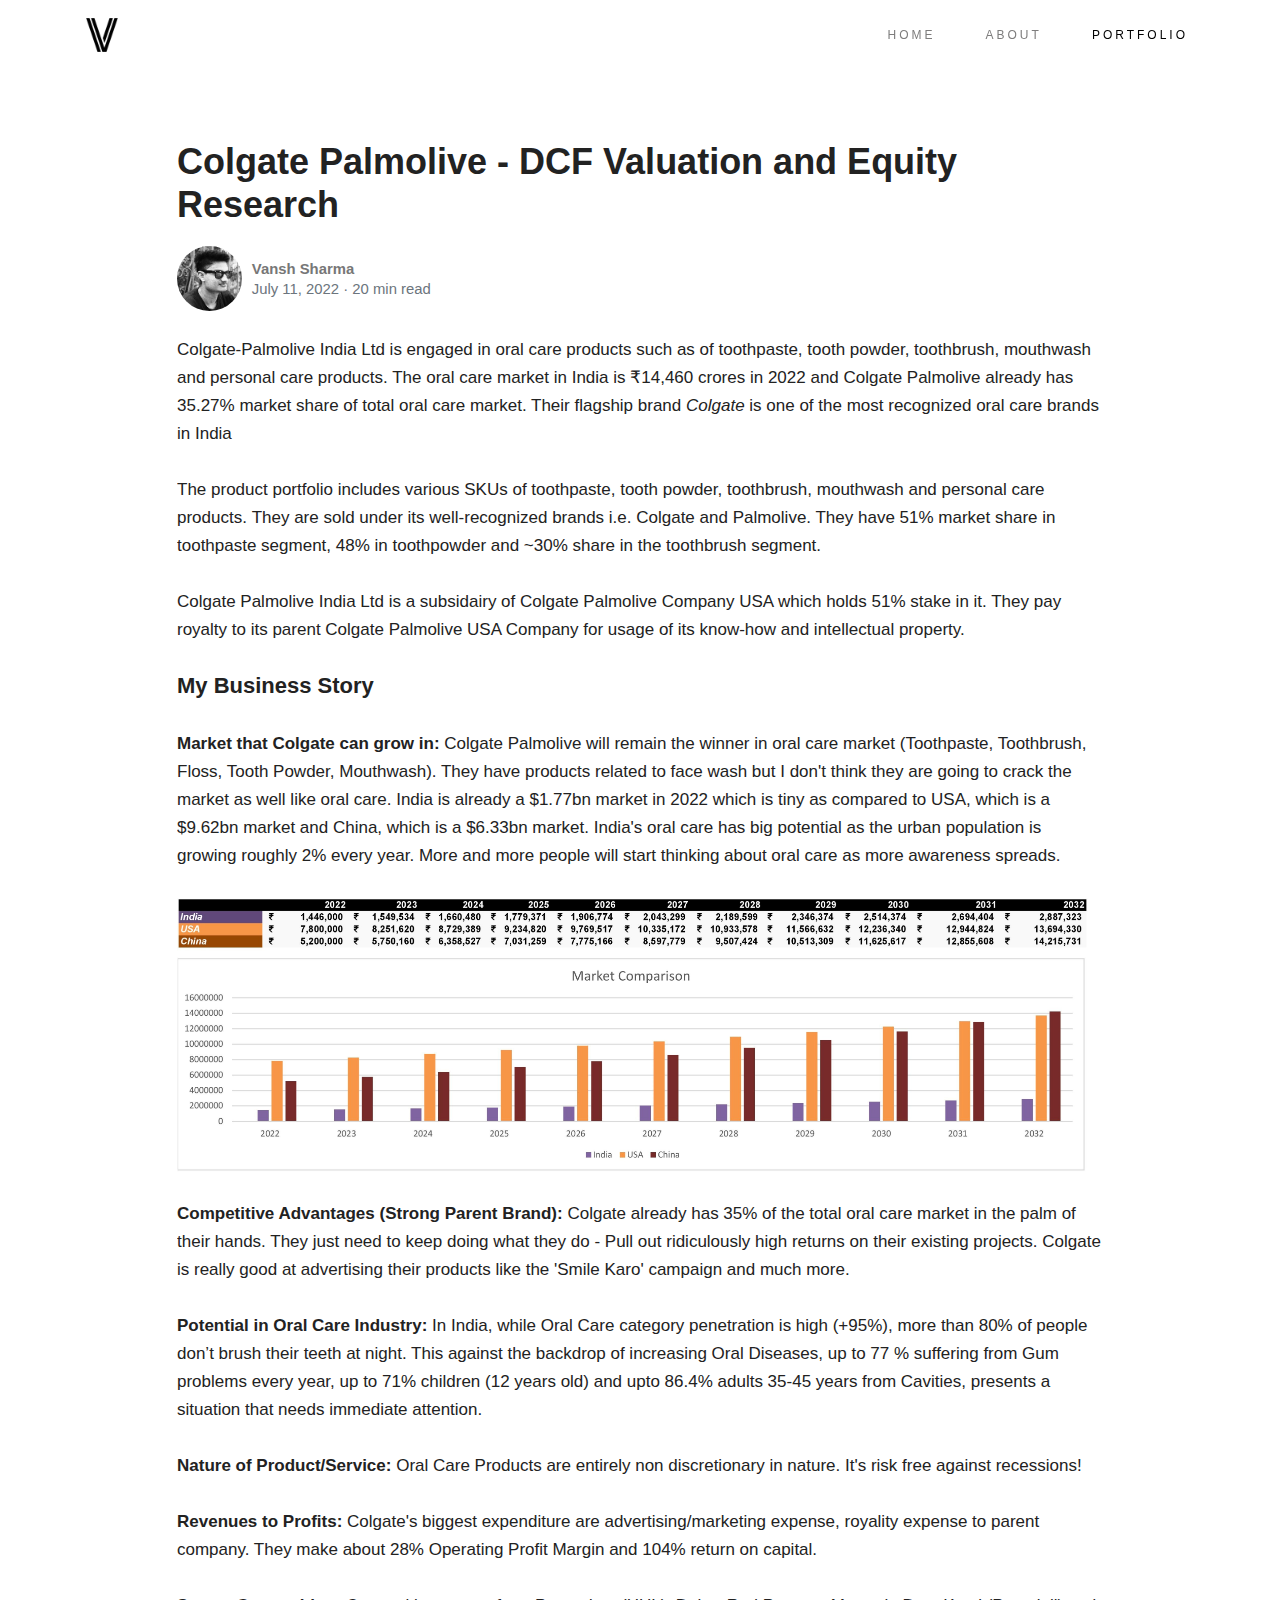
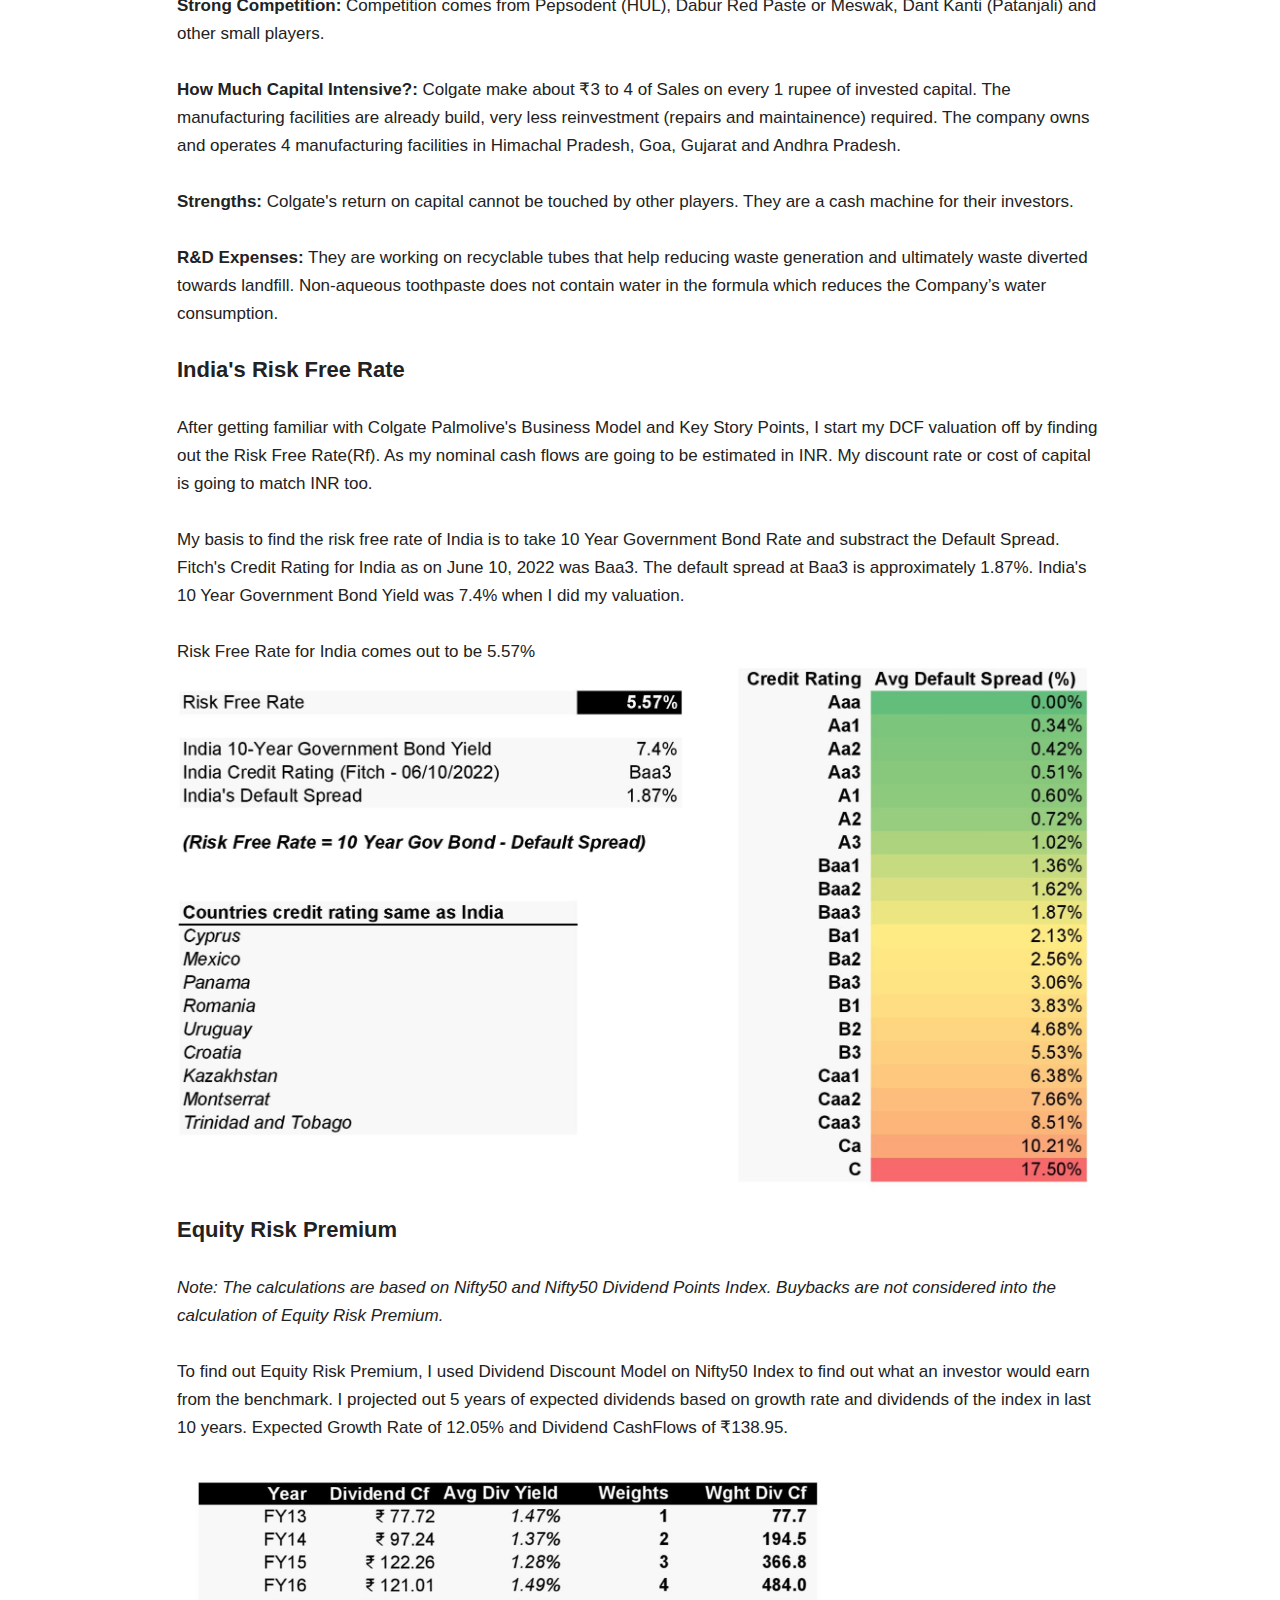
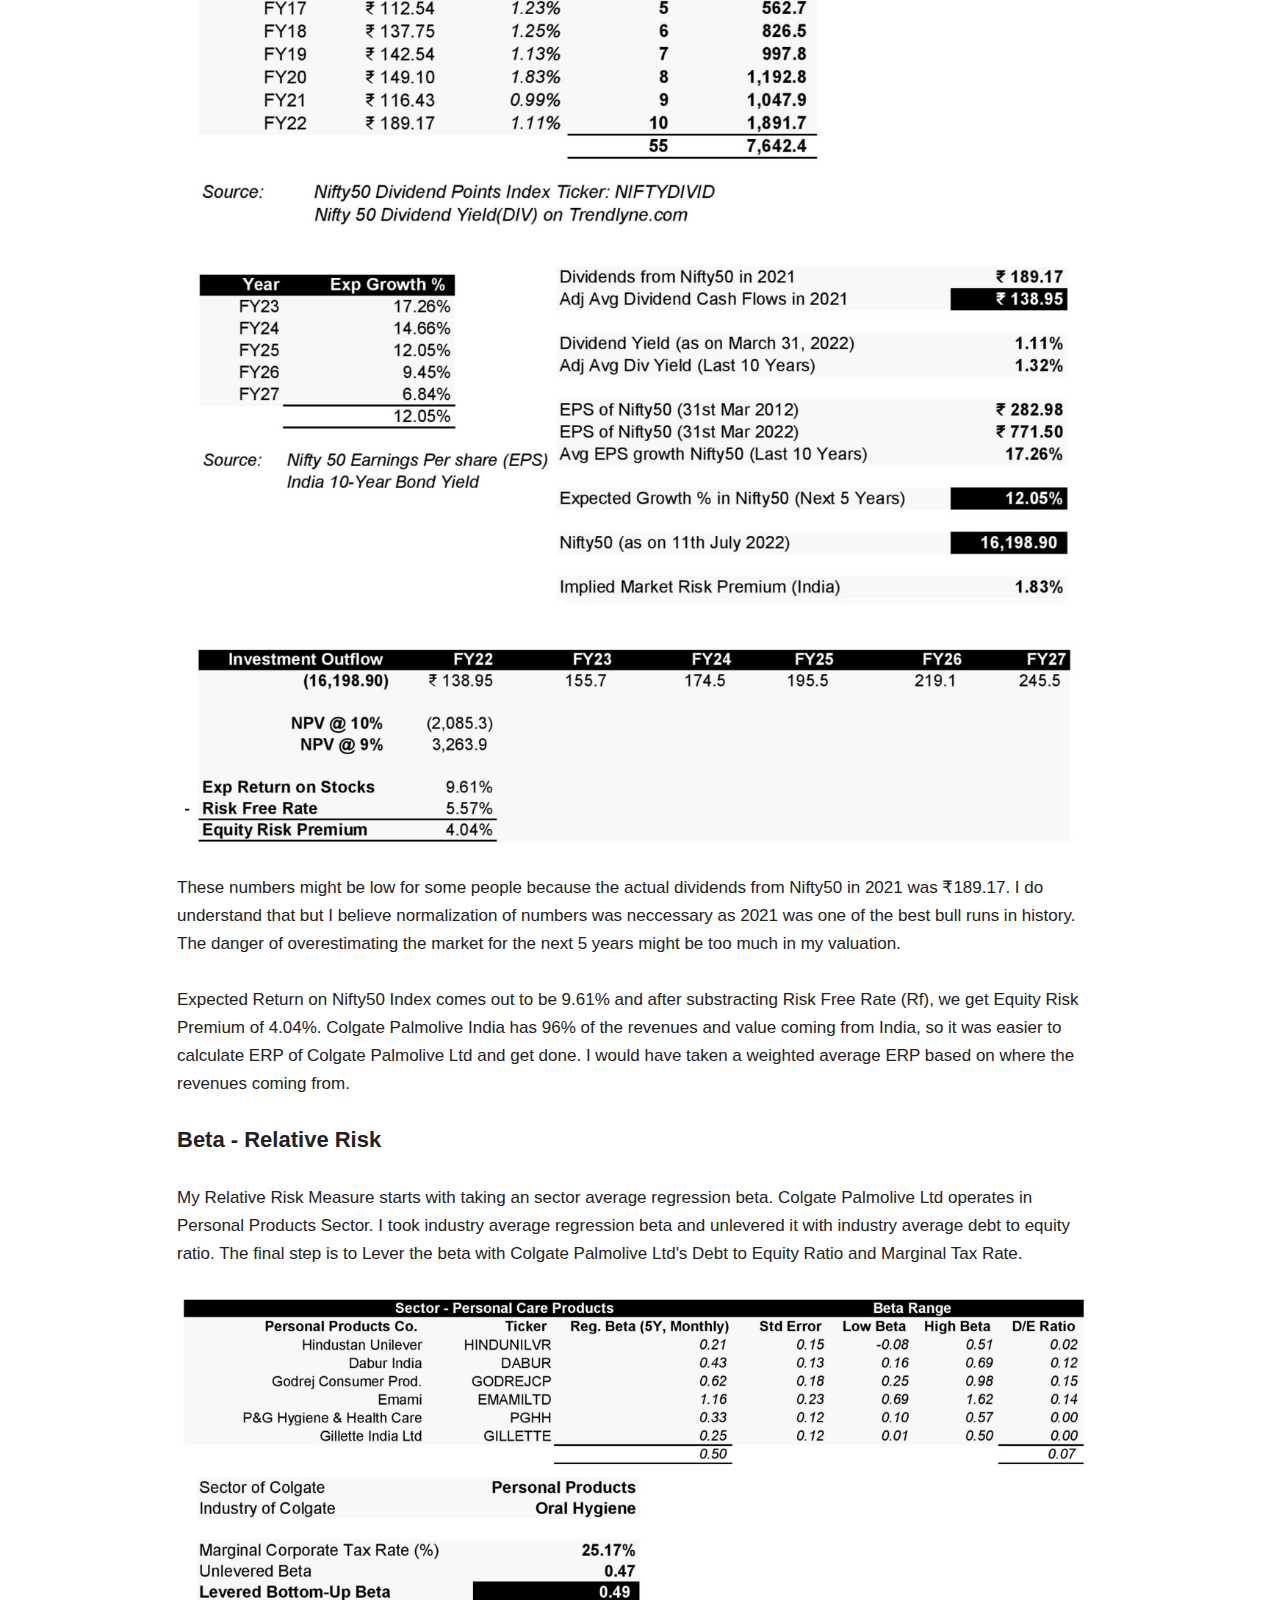
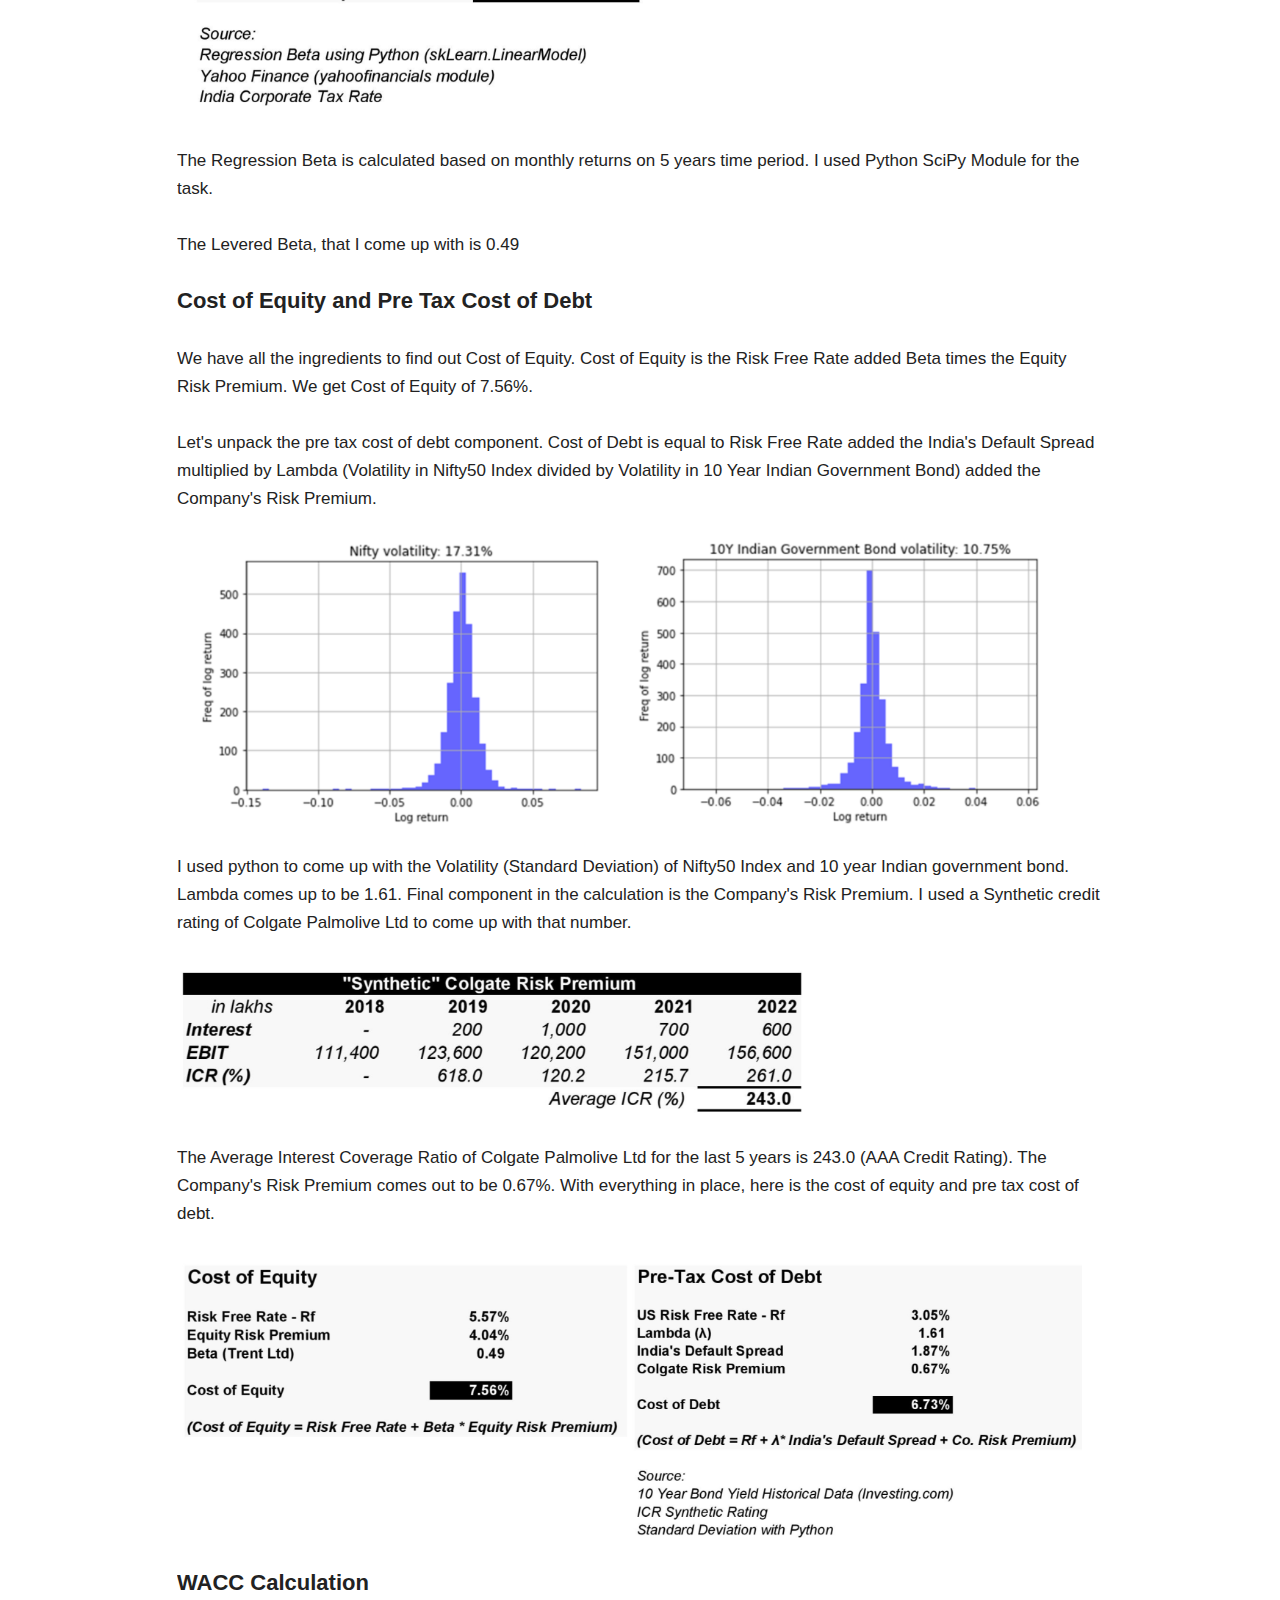
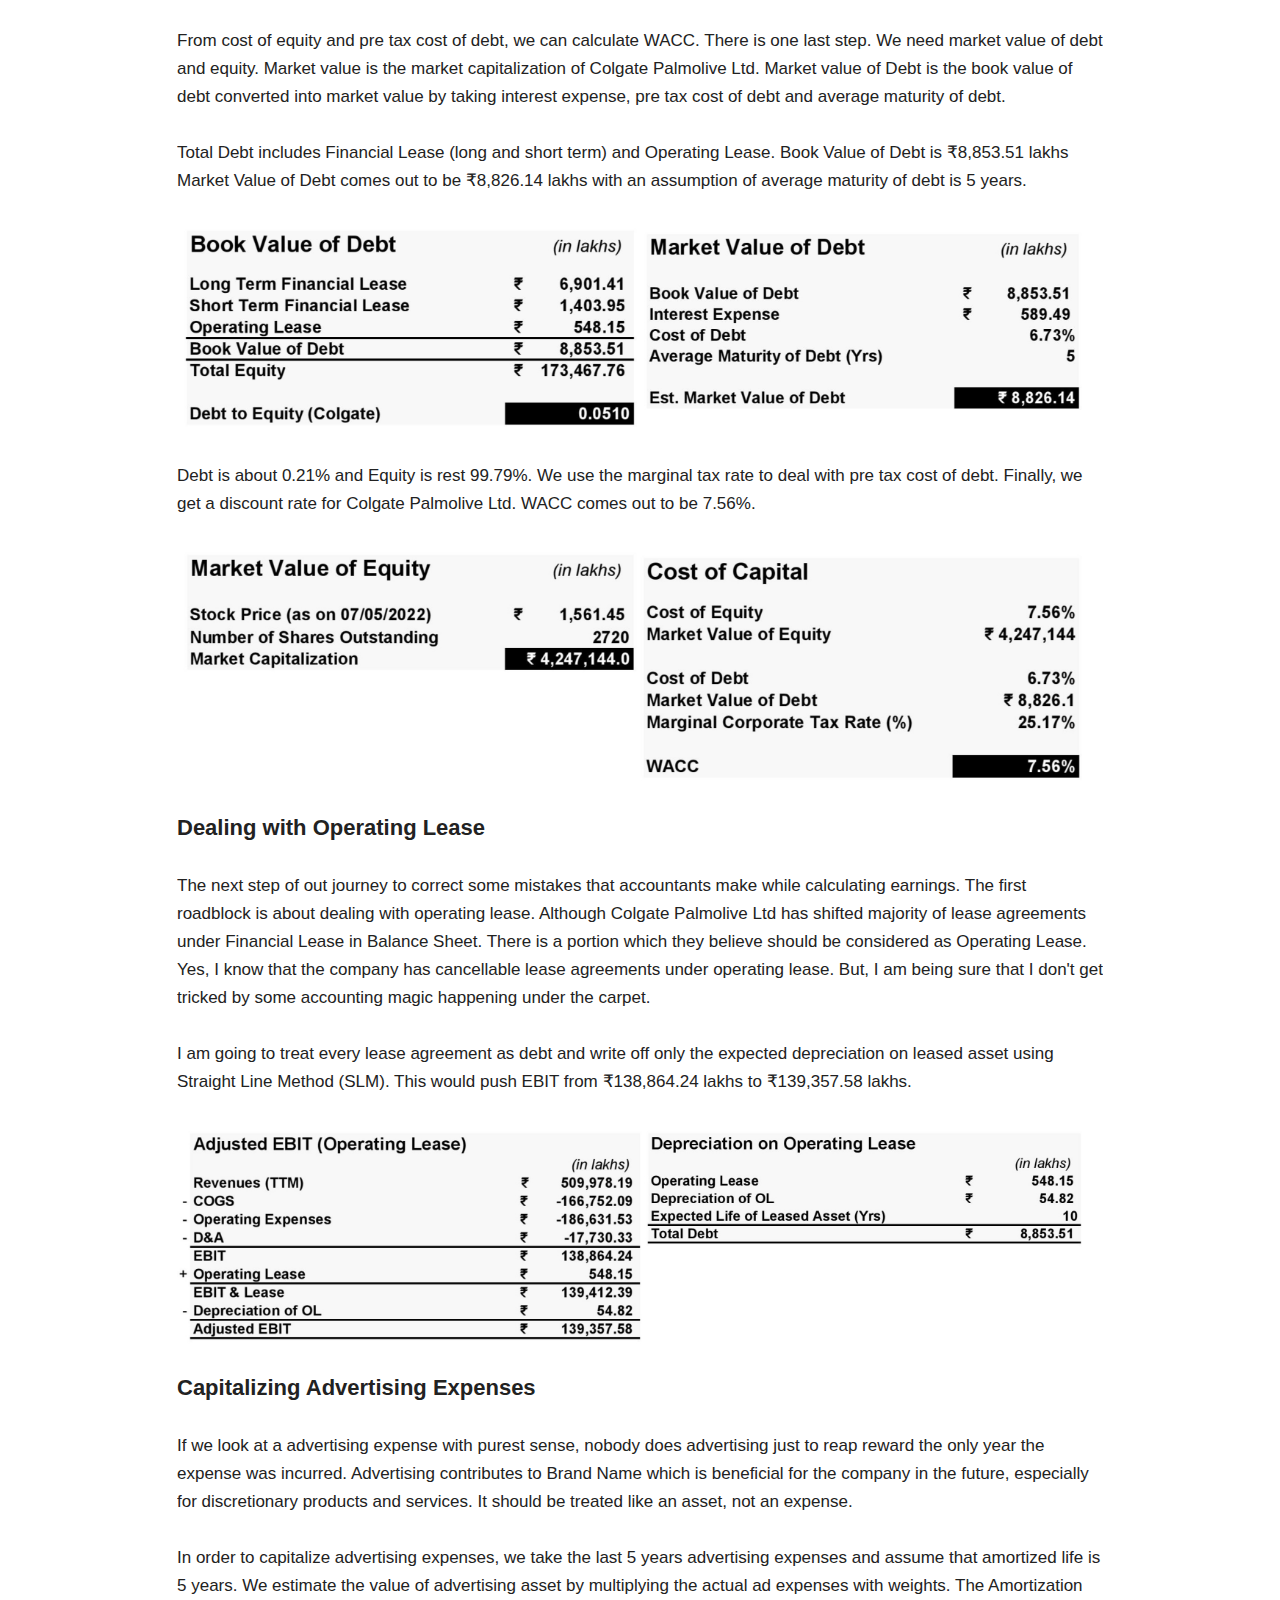
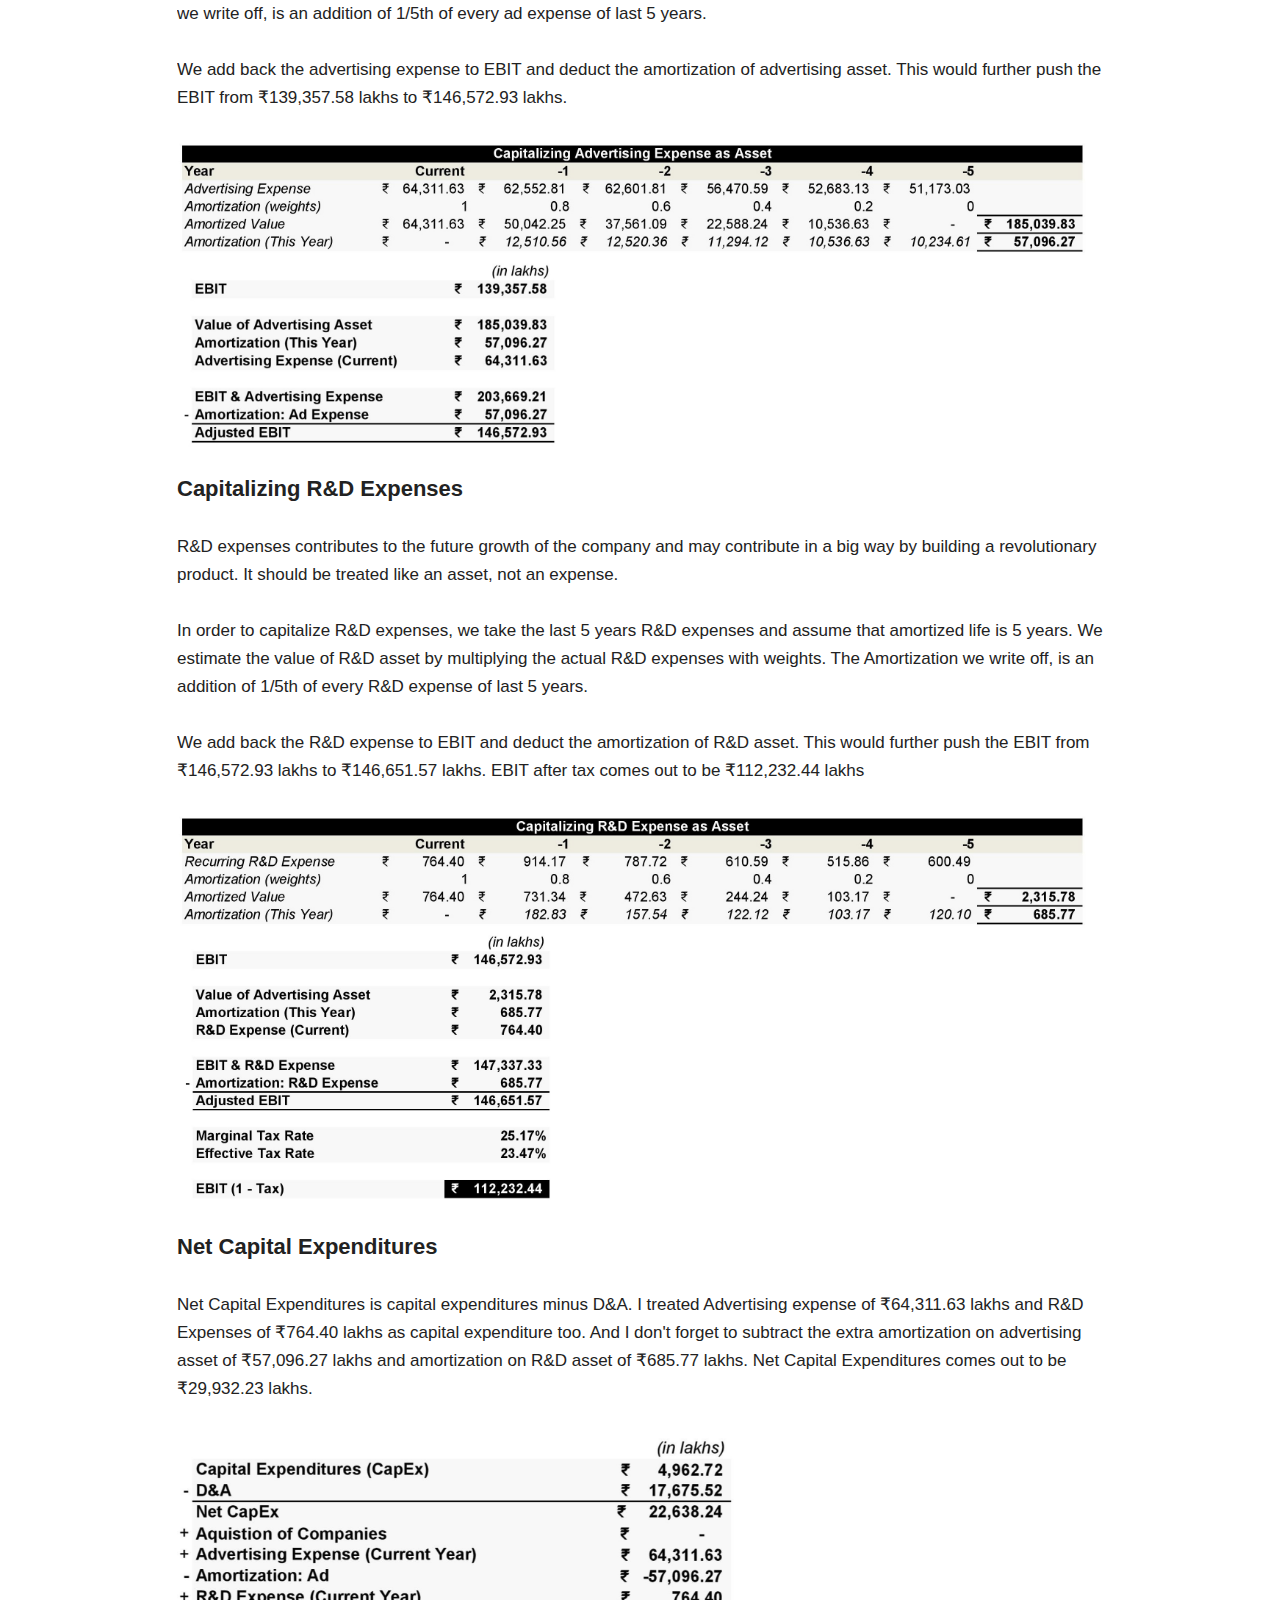
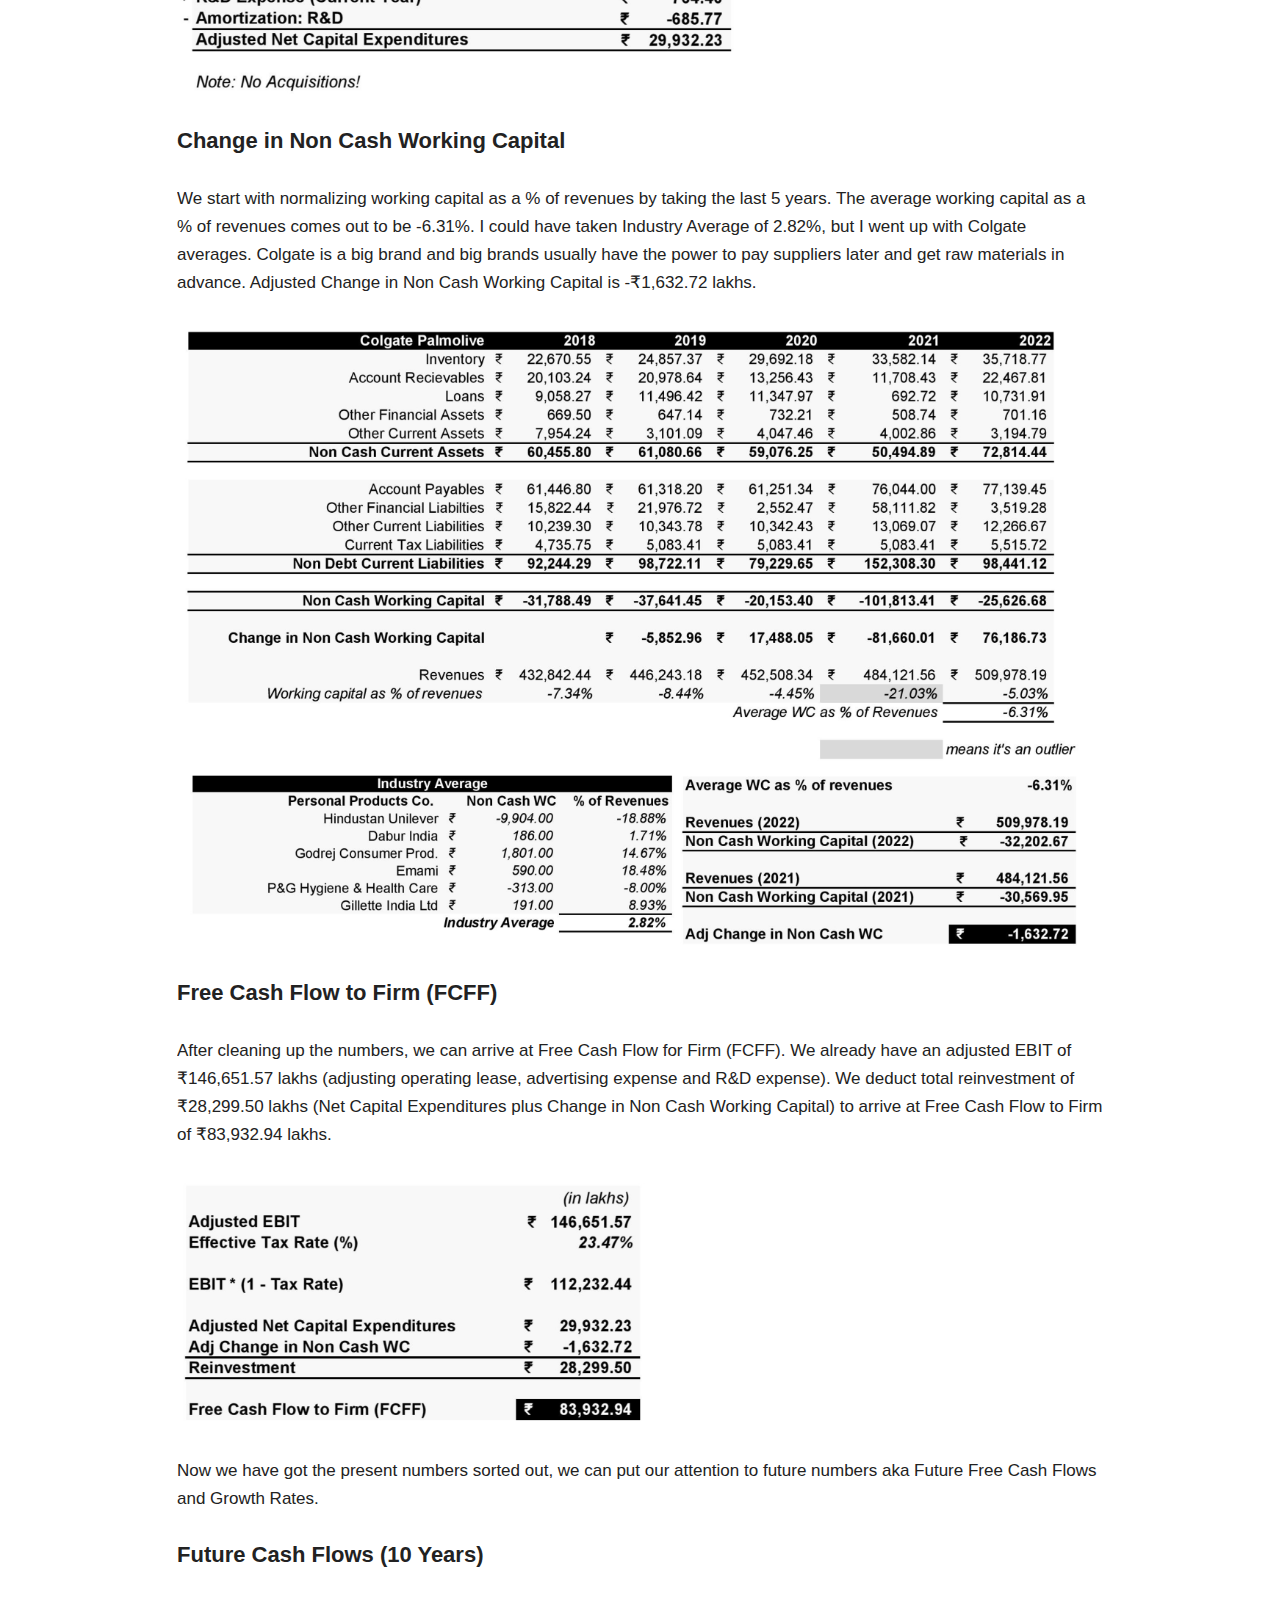
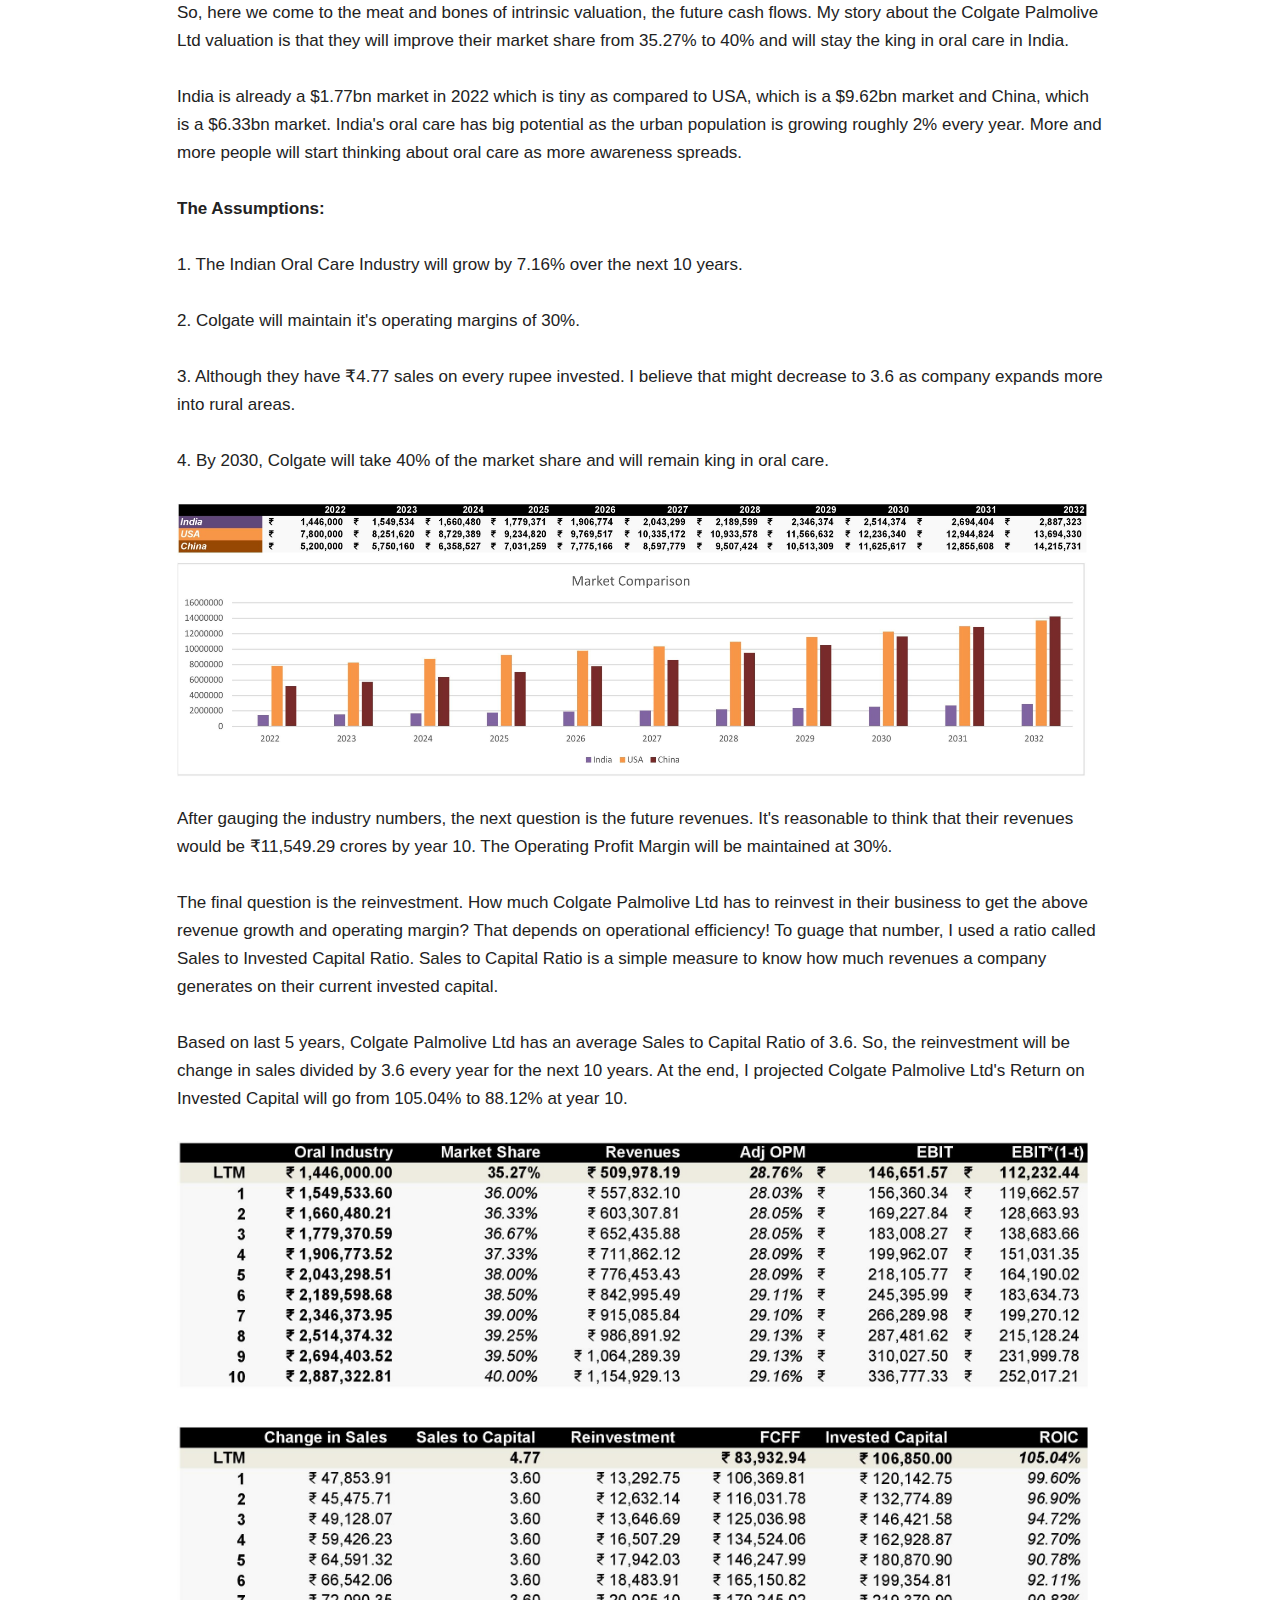
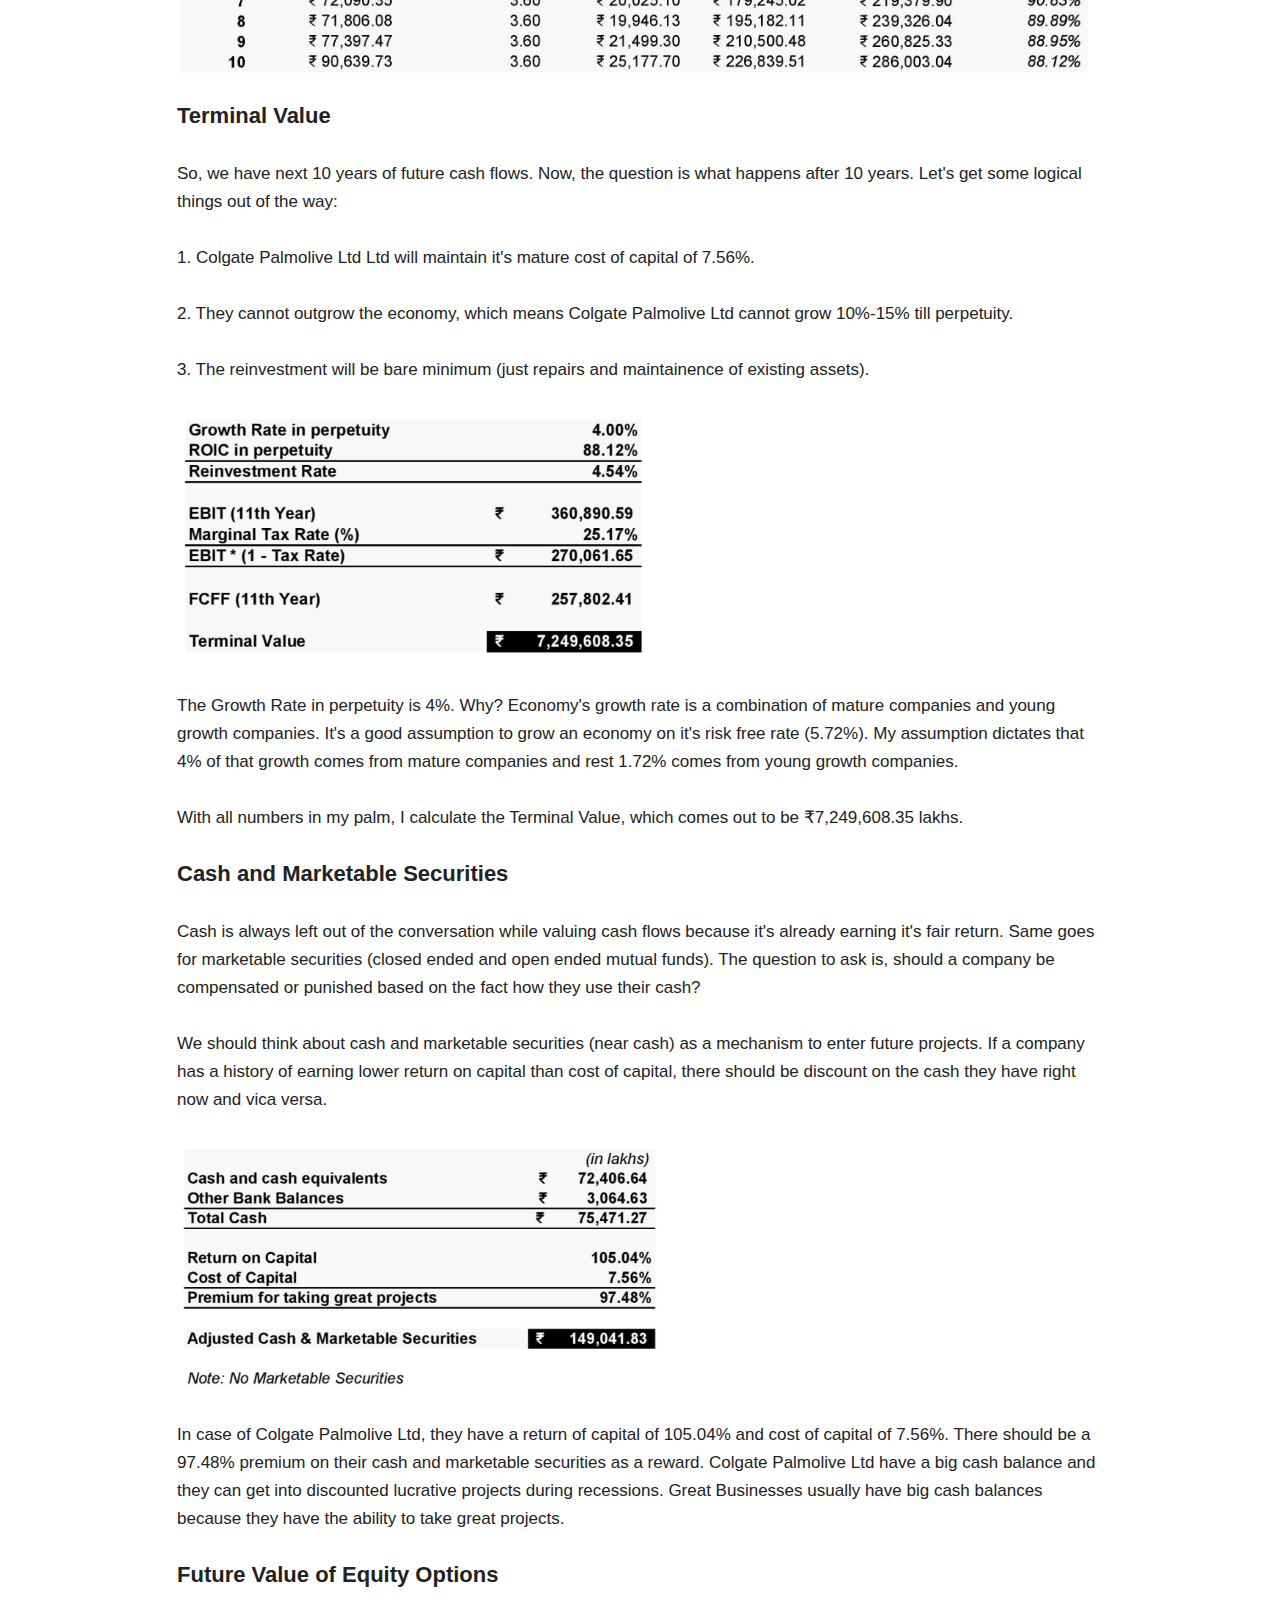
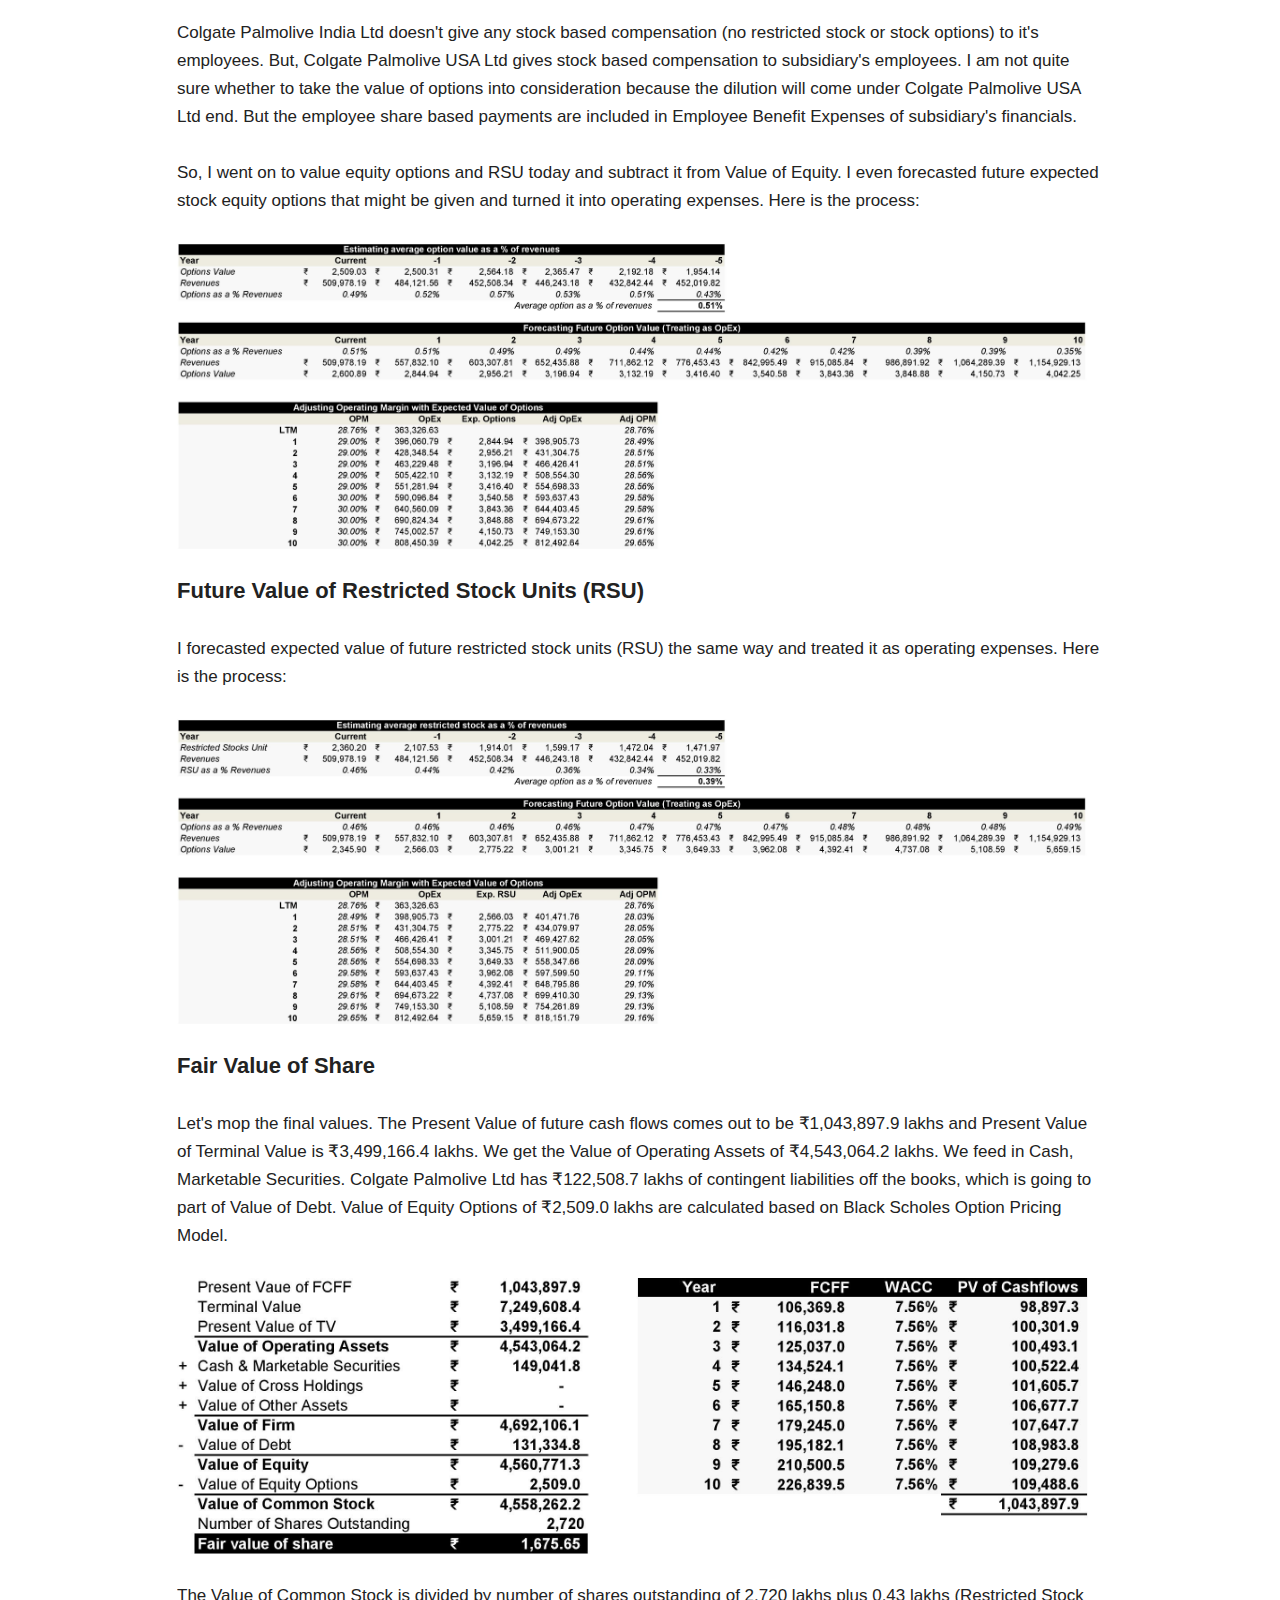
==== commit 4540dfa0: "Update colgate.html" ====
--- a/colgate.html
+++ b/colgate.html
@@ -292,9 +292,9 @@
 
 					<span id="dcf"><img class="dcf-image" src="assets/img/portfolio/colgate-dcf/sen_any.jpg"></span><br><br>
 
-					Just for some context, I forecasted revenues to grow at a 8.52% CAGR and having an operating margin of 30% for the next 10 years. I arrived at a price of &#8377;1,675.65 per share. For the current market price of &#8377;1,560.5 per share to be justifiable, Trent Ltd needs to maintain it's 28% operating profit margin and grow revenues by 8.52%. There are more ways to achieve the market price too!<br><br>
-
-					Thank you! Check out my valuation by downloading the DCF Trent's Analysis below.<br><br>
+					Just for some context, I forecasted revenues to grow at a 8.52% CAGR and having an operating margin of 30% for the next 10 years. I arrived at a price of &#8377;1,675.65 per share. For the current market price of &#8377;1,560.5 per share to be justifiable, Colgate Palmolive Ltd needs to maintain it's 28% operating profit margin and grow revenues by 8.52%. There are more ways to achieve the market price too!<br><br>
+
+					Thank you! Check out my valuation by downloading the DCF Colgate Palmolive's Analysis below.<br><br>
                   </p>
                   <a id="excel" href="assets/img/portfolio/colgate-dcf/Intrinsic Valuation (Colpal).xlsm"><img  src="assets/img/portfolio/colgate-dcf/excel.png"></a>
               </div>
@@ -340,4 +340,4 @@
 
 </body>
 
-</html>+</html>
